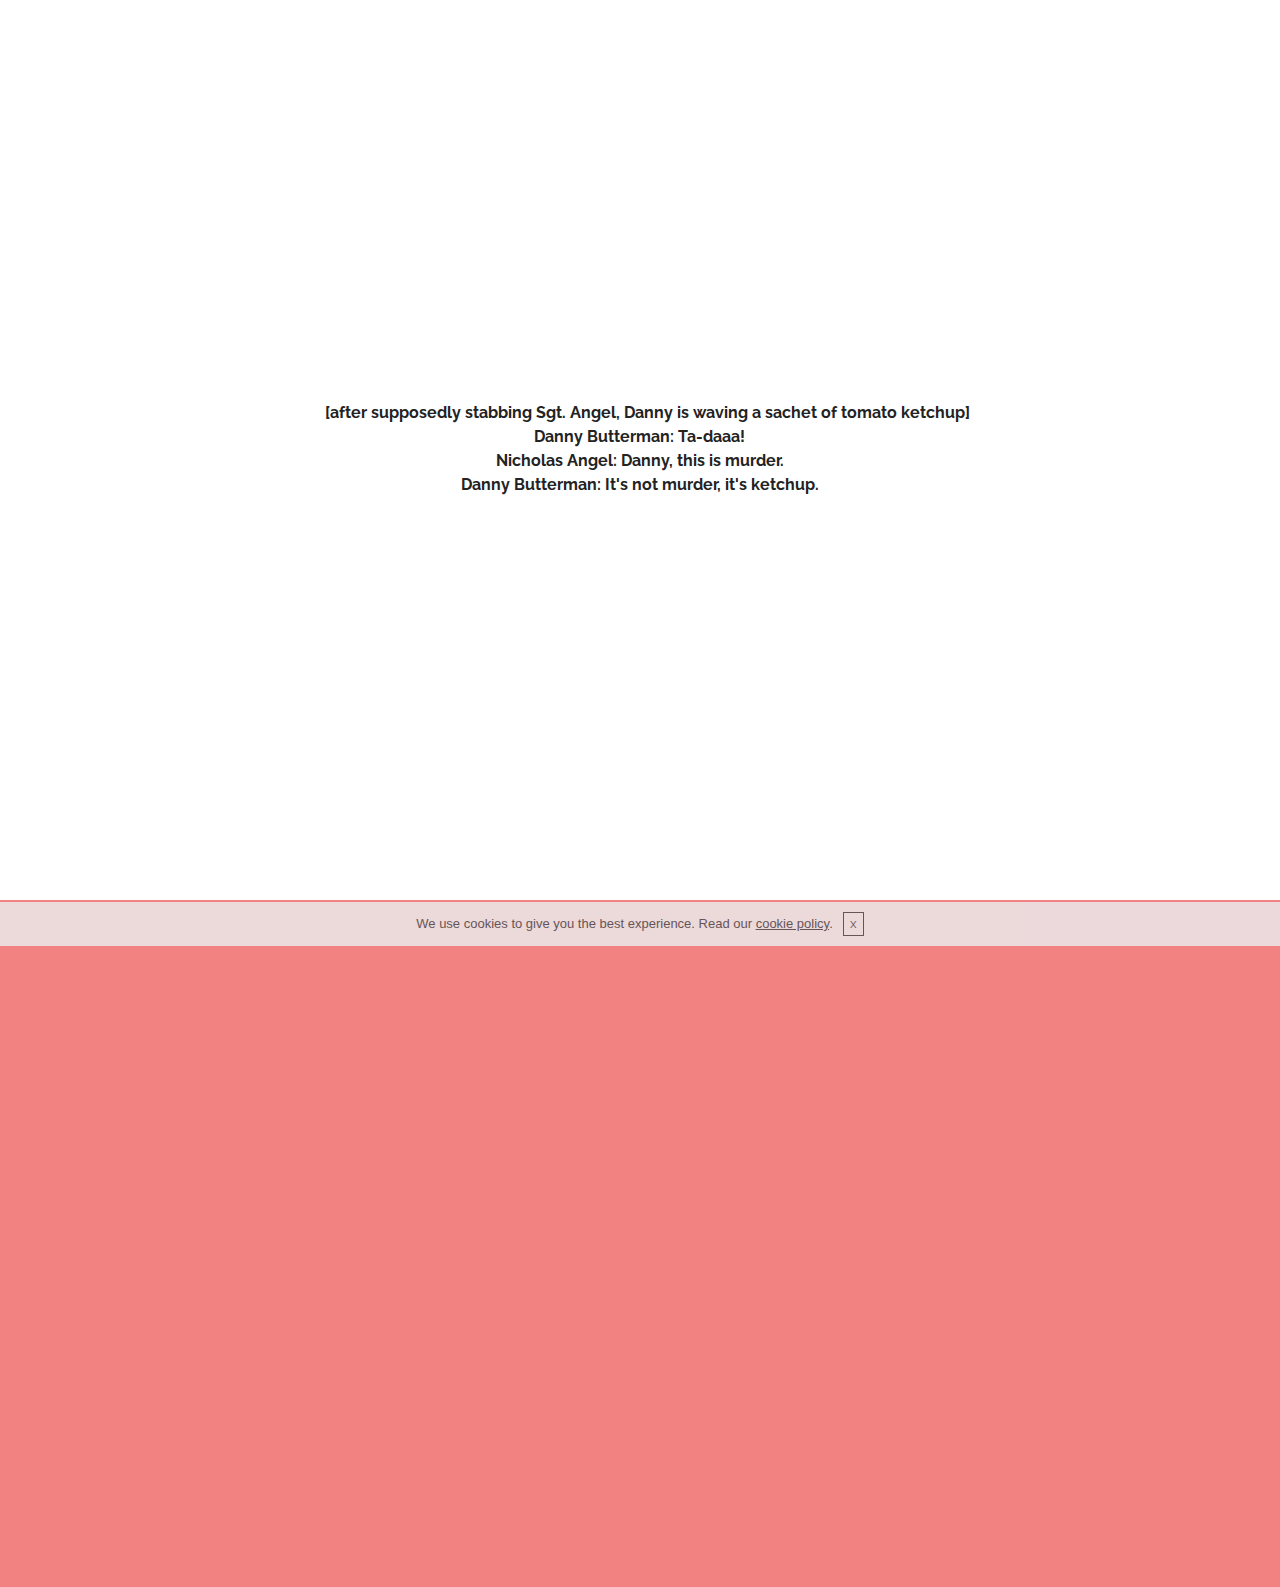
==== index.html @ 36b3ba88 "create github pages" ====
<!DOCTYPE html>
<html>
<head>
  <!-- Site made with Mobirise Website Builder v3.12.1, https://mobirise.com -->
  <meta charset="UTF-8">
  <meta http-equiv="X-UA-Compatible" content="IE=edge">
  <meta name="generator" content="Mobirise v3.12.1, mobirise.com">
  <meta name="viewport" content="width=device-width, initial-scale=1">
  <link rel="shortcut icon" href="assets/images/logo.png" type="image/x-icon">
  <meta name="description" content="">
  
  <link rel="stylesheet" href="https://fonts.googleapis.com/css?family=Lora:400,700,400italic,700italic&amp;subset=latin">
  <link rel="stylesheet" href="https://fonts.googleapis.com/css?family=Montserrat:400,700">
  <link rel="stylesheet" href="https://fonts.googleapis.com/css?family=Raleway:100,100i,200,200i,300,300i,400,400i,500,500i,600,600i,700,700i,800,800i,900,900i">
  <link rel="stylesheet" href="assets/bootstrap-material-design-font/css/material.css">
  <link rel="stylesheet" href="assets/tether/tether.min.css">
  <link rel="stylesheet" href="assets/bootstrap/css/bootstrap.min.css">
  <link rel="stylesheet" href="assets/dropdown/css/style.css">
  <link rel="stylesheet" href="assets/animate.css/animate.min.css">
  <link rel="stylesheet" href="assets/theme/css/style.css">
  <link rel="stylesheet" href="assets/mobirise/css/mbr-additional.css" type="text/css">
  
  
  
</head>
<body>

<!-- Google Analytics -->
<script>
  (function(i,s,o,g,r,a,m){i['GoogleAnalyticsObject']=r;i[r]=i[r]||function(){
  (i[r].q=i[r].q||[]).push(arguments)},i[r].l=1*new Date();a=s.createElement(o),
  m=s.getElementsByTagName(o)[0];a.async=1;a.src=g;m.parentNode.insertBefore(a,m)
  })(window,document,'script','https://www.google-analytics.com/analytics.js','ga');

  ga('create', 'UA-92967899-1', 'auto');
  ga('send', 'pageview');

</script>
<!-- /Google Analytics -->


<section id="menu-0">

    <nav class="navbar navbar-dropdown bg-color transparent navbar-fixed-top">
        <div class="container">

            <div class="mbr-table">
                <div class="mbr-table-cell">

                    <div class="navbar-brand">
                        
                        <a class="navbar-caption text-white" href="index.html">Hélène Muylle</a>
                    </div>

                </div>
                <div class="mbr-table-cell">

                    <button class="navbar-toggler pull-xs-right hidden-md-up" type="button" data-toggle="collapse" data-target="#exCollapsingNavbar">
                        <div class="hamburger-icon"></div>
                    </button>

                    <ul class="nav-dropdown collapse pull-xs-right nav navbar-nav navbar-toggleable-sm" id="exCollapsingNavbar"><li class="nav-item"><a class="nav-link link" href="DESIGNS">design</a></li><li class="nav-item"><a class="nav-link link" href="PHOTOGRAPH">photography</a></li><li class="nav-item"><a class="nav-link link" href="etc">etc</a></li></ul>
                    <button hidden="" class="navbar-toggler navbar-close" type="button" data-toggle="collapse" data-target="#exCollapsingNavbar">
                        <div class="close-icon"></div>
                    </button>

                </div>
            </div>

        </div>
    </nav>

</section>

<section class="engine"><a rel="external" href="https://mobirise.com">Mobirise Web Page Creator</a></section><section class="mbr-section mbr-section-hero mbr-section-full mbr-after-navbar" id="header1-1" style="background-image: url(assets/images/img.jpg);">

    

    <div class="mbr-table-cell">

        <div class="container">
            <div class="row">
                <div class="mbr-section col-md-10 col-md-offset-1 text-xs-center">

                    <h1 class="mbr-section-title display-1"></h1>
                    <p class="mbr-section-lead lead"></p><p>&nbsp;&nbsp;&nbsp;&nbsp;<strong>[after supposedly stabbing Sgt. Angel, Danny is waving a sachet of tomato ketchup]<br>Danny Butterman: Ta-daaa!<br>Nicholas Angel: Danny, this is murder.<br>Danny Butterman: It's not murder, it's ketchup.</strong><br></p><p></p>
                    
                </div>
            </div>
        </div>
    </div>

    

</section>

<section class="mbr-section" id="form1-f" style="background-color: rgb(242, 130, 129); padding-top: 120px; padding-bottom: 120px;">
    
    <div class="mbr-section mbr-section__container mbr-section__container--middle">
        <div class="container">
            <div class="row">
                <div class="col-xs-12 text-xs-center">
                    <h3 class="mbr-section-title display-2">もしもし?</h3>
                    <small class="mbr-section-subtitle"></small>
                </div>
            </div>
        </div>
    </div>
    <div class="mbr-section mbr-section-nopadding">
        <div class="container">
            <div class="row">
                <div class="col-xs-12 col-lg-10 col-lg-offset-1" data-form-type="formoid">


                    <div data-form-alert="true">
                        <div hidden="" data-form-alert-success="true" class="alert alert-form alert-success text-xs-center">Thanks for filling out form!</div>
                    </div>


                    <form action="https://mobirise.com/" method="post" data-form-title="もしもし?">

                        <input type="hidden" value="DJhbwl1qM3ygGa+uqH9MVsFdYoyUAjh7YGzi2FV5u8+3Rwepp1ixebB1UFyr6zWL9Fm8xIIxurKnYKQO5Hzf2mYtPZCdWOtJo4yyEir/I9VmoIyzA6ItgGgamf7VUkKf" data-form-email="true">

                        <div class="row row-sm-offset">

                            <div class="col-xs-12 col-md-4">
                                <div class="form-group">
                                    <label class="form-control-label" for="form1-f-name">Name<span class="form-asterisk">*</span></label>
                                    <input type="text" class="form-control" name="name" required="" data-form-field="Name" id="form1-f-name">
                                </div>
                            </div>

                            <div class="col-xs-12 col-md-4">
                                <div class="form-group">
                                    <label class="form-control-label" for="form1-f-email">Email<span class="form-asterisk">*</span></label>
                                    <input type="email" class="form-control" name="email" required="" data-form-field="Email" id="form1-f-email">
                                </div>
                            </div>

                            <div class="col-xs-12 col-md-4">
                                <div class="form-group">
                                    <label class="form-control-label" for="form1-f-phone">Phone</label>
                                    <input type="tel" class="form-control" name="phone" data-form-field="Phone" id="form1-f-phone">
                                </div>
                            </div>

                        </div>

                        <div class="form-group">
                            <label class="form-control-label" for="form1-f-message">Message</label>
                            <textarea class="form-control" name="message" rows="7" data-form-field="Message" id="form1-f-message"></textarea>
                        </div>

                        <div><button type="submit" class="btn btn-primary">CONTACT US</button></div>

                    </form>
                </div>
            </div>
        </div>
    </div>
</section>


  <script src="assets/web/assets/jquery/jquery.min.js"></script>
  <script src="assets/tether/tether.min.js"></script>
  <script src="assets/bootstrap/js/bootstrap.min.js"></script>
  <script src="assets/smooth-scroll/smooth-scroll.js"></script>
  <script src="assets/cookies-alert-plugin/cookies-alert-core.js"></script>
  <script src="assets/cookies-alert-plugin/cookies-alert-script.js"></script>
  <script src="assets/dropdown/js/script.min.js"></script>
  <script src="assets/touch-swipe/jquery.touch-swipe.min.js"></script>
  <script src="assets/viewport-checker/jquery.viewportchecker.js"></script>
  <script src="assets/theme/js/script.js"></script>
  <script src="assets/formoid/formoid.min.js"></script>
  
  
  <input name="animation" type="hidden">
  <input name="cookieData" type="hidden" data-cookie-text="We use cookies to give you the best experience. Read our <a href='privacy.html'>cookie policy</a>.">
  </body>
</html>
---- assets/bootstrap-material-design-font/css/material.css ----
@font-face {
  font-family: 'Material-Design-Icons';
  src: url('../fonts/Material-Design-Icons.eot?3ocs8m');
  src: url('../fonts/Material-Design-Icons.eot?#iefix3ocs8m') format('embedded-opentype'), url('../fonts/Material-Design-Icons.woff?3ocs8m') format('woff'), url('../fonts/Material-Design-Icons.ttf?3ocs8m') format('truetype'), url('../fonts/Material-Design-Icons.svg?3ocs8m#Material-Design-Icons') format('svg');
  font-weight: normal;
  font-style: normal;
}
[class^="mdi-"],
[class*="mdi-"] {
  speak: none;
  display: inline-block;
  font-style: normal;
  font-variant:normal;
  font-weight:normal;
  /*font-size:24px;*/
  line-height:1;
  font-family:'Material-Design-Icons' !important;
  text-rendering: auto;
  
  -webkit-font-smoothing: antialiased;
  -moz-osx-font-smoothing: grayscale;
  -webkit-transform: translate(0, 0);
      -ms-transform: translate(0, 0);
          transform: translate(0, 0);
}
[class^="mdi-"]:before,
[class*="mdi-"]:before {
  display: inline-block;
  speak: none;
  text-decoration: inherit;
}
[class^="mdi-"].pull-left,
[class*="mdi-"].pull-left {
  margin-right: .3em;
}
[class^="mdi-"].pull-right,
[class*="mdi-"].pull-right {
  margin-left: .3em;
}
[class^="mdi-"].mdi-lg:before,
[class*="mdi-"].mdi-lg:before,
[class^="mdi-"].mdi-lg:after,
[class*="mdi-"].mdi-lg:after {
  font-size: 1.33333333em;
  line-height: 0.75em;
  vertical-align: -15%;
}
[class^="mdi-"].mdi-2x:before,
[class*="mdi-"].mdi-2x:before,
[class^="mdi-"].mdi-2x:after,
[class*="mdi-"].mdi-2x:after {
  font-size: 2em;
}
[class^="mdi-"].mdi-3x:before,
[class*="mdi-"].mdi-3x:before,
[class^="mdi-"].mdi-3x:after,
[class*="mdi-"].mdi-3x:after {
  font-size: 3em;
}
[class^="mdi-"].mdi-4x:before,
[class*="mdi-"].mdi-4x:before,
[class^="mdi-"].mdi-4x:after,
[class*="mdi-"].mdi-4x:after {
  font-size: 4em;
}
[class^="mdi-"].mdi-5x:before,
[class*="mdi-"].mdi-5x:before,
[class^="mdi-"].mdi-5x:after,
[class*="mdi-"].mdi-5x:after {
  font-size: 5em;
}
[class^="mdi-device-signal-cellular-"]:after,
[class^="mdi-device-battery-"]:after,
[class^="mdi-device-battery-charging-"]:after,
[class^="mdi-device-signal-cellular-connected-no-internet-"]:after,
[class^="mdi-device-signal-wifi-"]:after,
[class^="mdi-device-signal-wifi-statusbar-not-connected"]:after,
.mdi-device-network-wifi:after {
  opacity: .3;
  position: absolute;
  left: 0;
  top: 0;
  z-index: 1;
  display: inline-block;
  speak: none;
  text-decoration: inherit;
}
[class^="mdi-device-signal-cellular-"]:after {
  content: "\e758";
}
[class^="mdi-device-battery-"]:after {
  content: "\e735";
}
[class^="mdi-device-battery-charging-"]:after {
  content: "\e733";
}
[class^="mdi-device-signal-cellular-connected-no-internet-"]:after {
  content: "\e75d";
}
[class^="mdi-device-signal-wifi-"]:after,
.mdi-device-network-wifi:after {
  content: "\e765";
}
[class^="mdi-device-signal-wifi-statusbasr-not-connected"]:after {
  content: "\e8f7";
}
.mdi-device-signal-cellular-off:after,
.mdi-device-signal-cellular-null:after,
.mdi-device-signal-cellular-no-sim:after,
.mdi-device-signal-wifi-off:after,
.mdi-device-signal-wifi-4-bar:after,
.mdi-device-signal-cellular-4-bar:after,
.mdi-device-battery-alert:after,
.mdi-device-signal-cellular-connected-no-internet-4-bar:after,
.mdi-device-battery-std:after,
.mdi-device-battery-full .mdi-device-battery-unknown:after {
  content: "";
}
.mdi-fw {
  width: 1.28571429em;
  text-align: center;
}
.mdi-ul {
  padding-left: 0;
  margin-left: 2.14285714em;
  list-style-type: none;
}
.mdi-ul > li {
  position: relative;
}
.mdi-li {
  position: absolute;
  left: -2.14285714em;
  width: 2.14285714em;
  top: 0.14285714em;
  text-align: center;
}
.mdi-li.mdi-lg {
  left: -1.85714286em;
}
.mdi-border {
  padding: .2em .25em .15em;
  border: solid 0.08em #eeeeee;
  border-radius: .1em;
}
.mdi-spin {
  -webkit-animation: mdi-spin 2s infinite linear;
  animation: mdi-spin 2s infinite linear;
  -webkit-transform-origin: 50% 50%;
  -ms-transform-origin: 50% 50%;
      transform-origin: 50% 50%;
}
.mdi-pulse {
  -webkit-animation: mdi-spin 1s steps(8) infinite;
  animation: mdi-spin 1s steps(8) infinite;
  -webkit-transform-origin: 50% 50%;
  -ms-transform-origin: 50% 50%;
      transform-origin: 50% 50%;
}
@-webkit-keyframes mdi-spin {
  0% {
    -webkit-transform: rotate(0deg);
    transform: rotate(0deg);
  }
  100% {
    -webkit-transform: rotate(359deg);
    transform: rotate(359deg);
  }
}
@keyframes mdi-spin {
  0% {
    -webkit-transform: rotate(0deg);
    transform: rotate(0deg);
  }
  100% {
    -webkit-transform: rotate(359deg);
    transform: rotate(359deg);
  }
}
.mdi-rotate-90 {
  filter: progid:DXImageTransform.Microsoft.BasicImage(rotation=1);
  -webkit-transform: rotate(90deg);
  -ms-transform: rotate(90deg);
  transform: rotate(90deg);
}
.mdi-rotate-180 {
  filter: progid:DXImageTransform.Microsoft.BasicImage(rotation=2);
  -webkit-transform: rotate(180deg);
  -ms-transform: rotate(180deg);
  transform: rotate(180deg);
}
.mdi-rotate-270 {
  filter: progid:DXImageTransform.Microsoft.BasicImage(rotation=3);
  -webkit-transform: rotate(270deg);
  -ms-transform: rotate(270deg);
  transform: rotate(270deg);
}
.mdi-flip-horizontal {
  filter: progid:DXImageTransform.Microsoft.BasicImage(rotation=0, mirror=1);
  -webkit-transform: scale(-1, 1);
  -ms-transform: scale(-1, 1);
  transform: scale(-1, 1);
}
.mdi-flip-vertical {
  filter: progid:DXImageTransform.Microsoft.BasicImage(rotation=2, mirror=1);
  -webkit-transform: scale(1, -1);
  -ms-transform: scale(1, -1);
  transform: scale(1, -1);
}
:root .mdi-rotate-90,
:root .mdi-rotate-180,
:root .mdi-rotate-270,
:root .mdi-flip-horizontal,
:root .mdi-flip-vertical {
  -webkit-filter: none;
          filter: none;
}
.mdi-stack {
  position: relative;
  display: inline-block;
  width: 2em;
  height: 2em;
  line-height: 2em;
  vertical-align: middle;
}
.mdi-stack-1x,
.mdi-stack-2x {
  position: absolute;
  left: 0;
  width: 100%;
  text-align: center;
}
.mdi-stack-1x {
  line-height: inherit;
}
.mdi-stack-2x {
  font-size: 2em;
}
.mdi-inverse {
  color: #ffffff;
}
/* Start Icons */
.mdi-action-3d-rotation:before {
  content: "\e600";
}
.mdi-action-accessibility:before {
  content: "\e601";
}
.mdi-action-account-balance-wallet:before {
  content: "\e602";
}
.mdi-action-account-balance:before {
  content: "\e603";
}
.mdi-action-account-box:before {
  content: "\e604";
}
.mdi-action-account-child:before {
  content: "\e605";
}
.mdi-action-account-circle:before {
  content: "\e606";
}
.mdi-action-add-shopping-cart:before {
  content: "\e607";
}
.mdi-action-alarm-add:before {
  content: "\e608";
}
.mdi-action-alarm-off:before {
  content: "\e609";
}
.mdi-action-alarm-on:before {
  content: "\e60a";
}
.mdi-action-alarm:before {
  content: "\e60b";
}
.mdi-action-android:before {
  content: "\e60c";
}
.mdi-action-announcement:before {
  content: "\e60d";
}
.mdi-action-aspect-ratio:before {
  content: "\e60e";
}
.mdi-action-assessment:before {
  content: "\e60f";
}
.mdi-action-assignment-ind:before {
  content: "\e610";
}
.mdi-action-assignment-late:before {
  content: "\e611";
}
.mdi-action-assignment-return:before {
  content: "\e612";
}
.mdi-action-assignment-returned:before {
  content: "\e613";
}
.mdi-action-assignment-turned-in:before {
  content: "\e614";
}
.mdi-action-assignment:before {
  content: "\e615";
}
.mdi-action-autorenew:before {
  content: "\e616";
}
.mdi-action-backup:before {
  content: "\e617";
}
.mdi-action-book:before {
  content: "\e618";
}
.mdi-action-bookmark-outline:before {
  content: "\e619";
}
.mdi-action-bookmark:before {
  content: "\e61a";
}
.mdi-action-bug-report:before {
  content: "\e61b";
}
.mdi-action-cached:before {
  content: "\e61c";
}
.mdi-action-check-circle:before {
  content: "\e61d";
}
.mdi-action-class:before {
  content: "\e61e";
}
.mdi-action-credit-card:before {
  content: "\e61f";
}
.mdi-action-dashboard:before {
  content: "\e620";
}
.mdi-action-delete:before {
  content: "\e621";
}
.mdi-action-description:before {
  content: "\e622";
}
.mdi-action-dns:before {
  content: "\e623";
}
.mdi-action-done-all:before {
  content: "\e624";
}
.mdi-action-done:before {
  content: "\e625";
}
.mdi-action-event:before {
  content: "\e626";
}
.mdi-action-exit-to-app:before {
  content: "\e627";
}
.mdi-action-explore:before {
  content: "\e628";
}
.mdi-action-extension:before {
  content: "\e629";
}
.mdi-action-face-unlock:before {
  content: "\e62a";
}
.mdi-action-favorite-outline:before {
  content: "\e62b";
}
.mdi-action-favorite:before {
  content: "\e62c";
}
.mdi-action-find-in-page:before {
  content: "\e62d";
}
.mdi-action-find-replace:before {
  content: "\e62e";
}
.mdi-action-flip-to-back:before {
  content: "\e62f";
}
.mdi-action-flip-to-front:before {
  content: "\e630";
}
.mdi-action-get-app:before {
  content: "\e631";
}
.mdi-action-grade:before {
  content: "\e632";
}
.mdi-action-group-work:before {
  content: "\e633";
}
.mdi-action-help:before {
  content: "\e634";
}
.mdi-action-highlight-remove:before {
  content: "\e635";
}
.mdi-action-history:before {
  content: "\e636";
}
.mdi-action-home:before {
  content: "\e637";
}
.mdi-action-https:before {
  content: "\e638";
}
.mdi-action-info-outline:before {
  content: "\e639";
}
.mdi-action-info:before {
  content: "\e63a";
}
.mdi-action-input:before {
  content: "\e63b";
}
.mdi-action-invert-colors:before {
  content: "\e63c";
}
.mdi-action-label-outline:before {
  content: "\e63d";
}
.mdi-action-label:before {
  content: "\e63e";
}
.mdi-action-language:before {
  content: "\e63f";
}
.mdi-action-launch:before {
  content: "\e640";
}
.mdi-action-list:before {
  content: "\e641";
}
.mdi-action-lock-open:before {
  content: "\e642";
}
.mdi-action-lock-outline:before {
  content: "\e643";
}
.mdi-action-lock:before {
  content: "\e644";
}
.mdi-action-loyalty:before {
  content: "\e645";
}
.mdi-action-markunread-mailbox:before {
  content: "\e646";
}
.mdi-action-note-add:before {
  content: "\e647";
}
.mdi-action-open-in-browser:before {
  content: "\e648";
}
.mdi-action-open-in-new:before {
  content: "\e649";
}
.mdi-action-open-with:before {
  content: "\e64a";
}
.mdi-action-pageview:before {
  content: "\e64b";
}
.mdi-action-payment:before {
  content: "\e64c";
}
.mdi-action-perm-camera-mic:before {
  content: "\e64d";
}
.mdi-action-perm-contact-cal:before {
  content: "\e64e";
}
.mdi-action-perm-data-setting:before {
  content: "\e64f";
}
.mdi-action-perm-device-info:before {
  content: "\e650";
}
.mdi-action-perm-identity:before {
  content: "\e651";
}
.mdi-action-perm-media:before {
  content: "\e652";
}
.mdi-action-perm-phone-msg:before {
  content: "\e653";
}
.mdi-action-perm-scan-wifi:before {
  content: "\e654";
}
.mdi-action-picture-in-picture:before {
  content: "\e655";
}
.mdi-action-polymer:before {
  content: "\e656";
}
.mdi-action-print:before {
  content: "\e657";
}
.mdi-action-query-builder:before {
  content: "\e658";
}
.mdi-action-question-answer:before {
  content: "\e659";
}
.mdi-action-receipt:before {
  content: "\e65a";
}
.mdi-action-redeem:before {
  content: "\e65b";
}
.mdi-action-reorder:before {
  content: "\e65c";
}
.mdi-action-report-problem:before {
  content: "\e65d";
}
.mdi-action-restore:before {
  content: "\e65e";
}
.mdi-action-room:before {
  content: "\e65f";
}
.mdi-action-schedule:before {
  content: "\e660";
}
.mdi-action-search:before {
  content: "\e661";
}
.mdi-action-settings-applications:before {
  content: "\e662";
}
.mdi-action-settings-backup-restore:before {
  content: "\e663";
}
.mdi-action-settings-bluetooth:before {
  content: "\e664";
}
.mdi-action-settings-cell:before {
  content: "\e665";
}
.mdi-action-settings-display:before {
  content: "\e666";
}
.mdi-action-settings-ethernet:before {
  content: "\e667";
}
.mdi-action-settings-input-antenna:before {
  content: "\e668";
}
.mdi-action-settings-input-component:before {
  content: "\e669";
}
.mdi-action-settings-input-composite:before {
  content: "\e66a";
}
.mdi-action-settings-input-hdmi:before {
  content: "\e66b";
}
.mdi-action-settings-input-svideo:before {
  content: "\e66c";
}
.mdi-action-settings-overscan:before {
  content: "\e66d";
}
.mdi-action-settings-phone:before {
  content: "\e66e";
}
.mdi-action-settings-power:before {
  content: "\e66f";
}
.mdi-action-settings-remote:before {
  content: "\e670";
}
.mdi-action-settings-voice:before {
  content: "\e671";
}
.mdi-action-settings:before {
  content: "\e672";
}
.mdi-action-shop-two:before {
  content: "\e673";
}
.mdi-action-shop:before {
  content: "\e674";
}
.mdi-action-shopping-basket:before {
  content: "\e675";
}
.mdi-action-shopping-cart:before {
  content: "\e676";
}
.mdi-action-speaker-notes:before {
  content: "\e677";
}
.mdi-action-spellcheck:before {
  content: "\e678";
}
.mdi-action-star-rate:before {
  content: "\e679";
}
.mdi-action-stars:before {
  content: "\e67a";
}
.mdi-action-store:before {
  content: "\e67b";
}
.mdi-action-subject:before {
  content: "\e67c";
}
.mdi-action-supervisor-account:before {
  content: "\e67d";
}
.mdi-action-swap-horiz:before {
  content: "\e67e";
}
.mdi-action-swap-vert-circle:before {
  content: "\e67f";
}
.mdi-action-swap-vert:before {
  content: "\e680";
}
.mdi-action-system-update-tv:before {
  content: "\e681";
}
.mdi-action-tab-unselected:before {
  content: "\e682";
}
.mdi-action-tab:before {
  content: "\e683";
}
.mdi-action-theaters:before {
  content: "\e684";
}
.mdi-action-thumb-down:before {
  content: "\e685";
}
.mdi-action-thumb-up:before {
  content: "\e686";
}
.mdi-action-thumbs-up-down:before {
  content: "\e687";
}
.mdi-action-toc:before {
  content: "\e688";
}
.mdi-action-today:before {
  content: "\e689";
}
.mdi-action-track-changes:before {
  content: "\e68a";
}
.mdi-action-translate:before {
  content: "\e68b";
}
.mdi-action-trending-down:before {
  content: "\e68c";
}
.mdi-action-trending-neutral:before {
  content: "\e68d";
}
.mdi-action-trending-up:before {
  content: "\e68e";
}
.mdi-action-turned-in-not:before {
  content: "\e68f";
}
.mdi-action-turned-in:before {
  content: "\e690";
}
.mdi-action-verified-user:before {
  content: "\e691";
}
.mdi-action-view-agenda:before {
  content: "\e692";
}
.mdi-action-view-array:before {
  content: "\e693";
}
.mdi-action-view-carousel:before {
  content: "\e694";
}
.mdi-action-view-column:before {
  content: "\e695";
}
.mdi-action-view-day:before {
  content: "\e696";
}
.mdi-action-view-headline:before {
  content: "\e697";
}
.mdi-action-view-list:before {
  content: "\e698";
}
.mdi-action-view-module:before {
  content: "\e699";
}
.mdi-action-view-quilt:before {
  content: "\e69a";
}
.mdi-action-view-stream:before {
  content: "\e69b";
}
.mdi-action-view-week:before {
  content: "\e69c";
}
.mdi-action-visibility-off:before {
  content: "\e69d";
}
.mdi-action-visibility:before {
  content: "\e69e";
}
.mdi-action-wallet-giftcard:before {
  content: "\e69f";
}
.mdi-action-wallet-membership:before {
  content: "\e6a0";
}
.mdi-action-wallet-travel:before {
  content: "\e6a1";
}
.mdi-action-work:before {
  content: "\e6a2";
}
.mdi-alert-error:before {
  content: "\e6a3";
}
.mdi-alert-warning:before {
  content: "\e6a4";
}
.mdi-av-album:before {
  content: "\e6a5";
}
.mdi-av-closed-caption:before {
  content: "\e6a6";
}
.mdi-av-equalizer:before {
  content: "\e6a7";
}
.mdi-av-explicit:before {
  content: "\e6a8";
}
.mdi-av-fast-forward:before {
  content: "\e6a9";
}
.mdi-av-fast-rewind:before {
  content: "\e6aa";
}
.mdi-av-games:before {
  content: "\e6ab";
}
.mdi-av-hearing:before {
  content: "\e6ac";
}
.mdi-av-high-quality:before {
  content: "\e6ad";
}
.mdi-av-loop:before {
  content: "\e6ae";
}
.mdi-av-mic-none:before {
  content: "\e6af";
}
.mdi-av-mic-off:before {
  content: "\e6b0";
}
.mdi-av-mic:before {
  content: "\e6b1";
}
.mdi-av-movie:before {
  content: "\e6b2";
}
.mdi-av-my-library-add:before {
  content: "\e6b3";
}
.mdi-av-my-library-books:before {
  content: "\e6b4";
}
.mdi-av-my-library-music:before {
  content: "\e6b5";
}
.mdi-av-new-releases:before {
  content: "\e6b6";
}
.mdi-av-not-interested:before {
  content: "\e6b7";
}
.mdi-av-pause-circle-fill:before {
  content: "\e6b8";
}
.mdi-av-pause-circle-outline:before {
  content: "\e6b9";
}
.mdi-av-pause:before {
  content: "\e6ba";
}
.mdi-av-play-arrow:before {
  content: "\e6bb";
}
.mdi-av-play-circle-fill:before {
  content: "\e6bc";
}
.mdi-av-play-circle-outline:before {
  content: "\e6bd";
}
.mdi-av-play-shopping-bag:before {
  content: "\e6be";
}
.mdi-av-playlist-add:before {
  content: "\e6bf";
}
.mdi-av-queue-music:before {
  content: "\e6c0";
}
.mdi-av-queue:before {
  content: "\e6c1";
}
.mdi-av-radio:before {
  content: "\e6c2";
}
.mdi-av-recent-actors:before {
  content: "\e6c3";
}
.mdi-av-repeat-one:before {
  content: "\e6c4";
}
.mdi-av-repeat:before {
  content: "\e6c5";
}
.mdi-av-replay:before {
  content: "\e6c6";
}
.mdi-av-shuffle:before {
  content: "\e6c7";
}
.mdi-av-skip-next:before {
  content: "\e6c8";
}
.mdi-av-skip-previous:before {
  content: "\e6c9";
}
.mdi-av-snooze:before {
  content: "\e6ca";
}
.mdi-av-stop:before {
  content: "\e6cb";
}
.mdi-av-subtitles:before {
  content: "\e6cc";
}
.mdi-av-surround-sound:before {
  content: "\e6cd";
}
.mdi-av-timer:before {
  content: "\e6ce";
}
.mdi-av-video-collection:before {
  content: "\e6cf";
}
.mdi-av-videocam-off:before {
  content: "\e6d0";
}
.mdi-av-videocam:before {
  content: "\e6d1";
}
.mdi-av-volume-down:before {
  content: "\e6d2";
}
.mdi-av-volume-mute:before {
  content: "\e6d3";
}
.mdi-av-volume-off:before {
  content: "\e6d4";
}
.mdi-av-volume-up:before {
  content: "\e6d5";
}
.mdi-av-web:before {
  content: "\e6d6";
}
.mdi-communication-business:before {
  content: "\e6d7";
}
.mdi-communication-call-end:before {
  content: "\e6d8";
}
.mdi-communication-call-made:before {
  content: "\e6d9";
}
.mdi-communication-call-merge:before {
  content: "\e6da";
}
.mdi-communication-call-missed:before {
  content: "\e6db";
}
.mdi-communication-call-received:before {
  content: "\e6dc";
}
.mdi-communication-call-split:before {
  content: "\e6dd";
}
.mdi-communication-call:before {
  content: "\e6de";
}
.mdi-communication-chat:before {
  content: "\e6df";
}
.mdi-communication-clear-all:before {
  content: "\e6e0";
}
.mdi-communication-comment:before {
  content: "\e6e1";
}
.mdi-communication-contacts:before {
  content: "\e6e2";
}
.mdi-communication-dialer-sip:before {
  content: "\e6e3";
}
.mdi-communication-dialpad:before {
  content: "\e6e4";
}
.mdi-communication-dnd-on:before {
  content: "\e6e5";
}
.mdi-communication-email:before {
  content: "\e6e6";
}
.mdi-communication-forum:before {
  content: "\e6e7";
}
.mdi-communication-import-export:before {
  content: "\e6e8";
}
.mdi-communication-invert-colors-off:before {
  content: "\e6e9";
}
.mdi-communication-invert-colors-on:before {
  content: "\e6ea";
}
.mdi-communication-live-help:before {
  content: "\e6eb";
}
.mdi-communication-location-off:before {
  content: "\e6ec";
}
.mdi-communication-location-on:before {
  content: "\e6ed";
}
.mdi-communication-message:before {
  content: "\e6ee";
}
.mdi-communication-messenger:before {
  content: "\e6ef";
}
.mdi-communication-no-sim:before {
  content: "\e6f0";
}
.mdi-communication-phone:before {
  content: "\e6f1";
}
.mdi-communication-portable-wifi-off:before {
  content: "\e6f2";
}
.mdi-communication-quick-contacts-dialer:before {
  content: "\e6f3";
}
.mdi-communication-quick-contacts-mail:before {
  content: "\e6f4";
}
.mdi-communication-ring-volume:before {
  content: "\e6f5";
}
.mdi-communication-stay-current-landscape:before {
  content: "\e6f6";
}
.mdi-communication-stay-current-portrait:before {
  content: "\e6f7";
}
.mdi-communication-stay-primary-landscape:before {
  content: "\e6f8";
}
.mdi-communication-stay-primary-portrait:before {
  content: "\e6f9";
}
.mdi-communication-swap-calls:before {
  content: "\e6fa";
}
.mdi-communication-textsms:before {
  content: "\e6fb";
}
.mdi-communication-voicemail:before {
  content: "\e6fc";
}
.mdi-communication-vpn-key:before {
  content: "\e6fd";
}
.mdi-content-add-box:before {
  content: "\e6fe";
}
.mdi-content-add-circle-outline:before {
  content: "\e6ff";
}
.mdi-content-add-circle:before {
  content: "\e700";
}
.mdi-content-add:before {
  content: "\e701";
}
.mdi-content-archive:before {
  content: "\e702";
}
.mdi-content-backspace:before {
  content: "\e703";
}
.mdi-content-block:before {
  content: "\e704";
}
.mdi-content-clear:before {
  content: "\e705";
}
.mdi-content-content-copy:before {
  content: "\e706";
}
.mdi-content-content-cut:before {
  content: "\e707";
}
.mdi-content-content-paste:before {
  content: "\e708";
}
.mdi-content-create:before {
  content: "\e709";
}
.mdi-content-drafts:before {
  content: "\e70a";
}
.mdi-content-filter-list:before {
  content: "\e70b";
}
.mdi-content-flag:before {
  content: "\e70c";
}
.mdi-content-forward:before {
  content: "\e70d";
}
.mdi-content-gesture:before {
  content: "\e70e";
}
.mdi-content-inbox:before {
  content: "\e70f";
}
.mdi-content-link:before {
  content: "\e710";
}
.mdi-content-mail:before {
  content: "\e711";
}
.mdi-content-markunread:before {
  content: "\e712";
}
.mdi-content-redo:before {
  content: "\e713";
}
.mdi-content-remove-circle-outline:before {
  content: "\e714";
}
.mdi-content-remove-circle:before {
  content: "\e715";
}
.mdi-content-remove:before {
  content: "\e716";
}
.mdi-content-reply-all:before {
  content: "\e717";
}
.mdi-content-reply:before {
  content: "\e718";
}
.mdi-content-report:before {
  content: "\e719";
}
.mdi-content-save:before {
  content: "\e71a";
}
.mdi-content-select-all:before {
  content: "\e71b";
}
.mdi-content-send:before {
  content: "\e71c";
}
.mdi-content-sort:before {
  content: "\e71d";
}
.mdi-content-text-format:before {
  content: "\e71e";
}
.mdi-content-undo:before {
  content: "\e71f";
}
.mdi-editor-attach-file:before {
  content: "\e776";
}
.mdi-editor-attach-money:before {
  content: "\e777";
}
.mdi-editor-border-all:before {
  content: "\e778";
}
.mdi-editor-border-bottom:before {
  content: "\e779";
}
.mdi-editor-border-clear:before {
  content: "\e77a";
}
.mdi-editor-border-color:before {
  content: "\e77b";
}
.mdi-editor-border-horizontal:before {
  content: "\e77c";
}
.mdi-editor-border-inner:before {
  content: "\e77d";
}
.mdi-editor-border-left:before {
  content: "\e77e";
}
.mdi-editor-border-outer:before {
  content: "\e77f";
}
.mdi-editor-border-right:before {
  content: "\e780";
}
.mdi-editor-border-style:before {
  content: "\e781";
}
.mdi-editor-border-top:before {
  content: "\e782";
}
.mdi-editor-border-vertical:before {
  content: "\e783";
}
.mdi-editor-format-align-center:before {
  content: "\e784";
}
.mdi-editor-format-align-justify:before {
  content: "\e785";
}
.mdi-editor-format-align-left:before {
  content: "\e786";
}
.mdi-editor-format-align-right:before {
  content: "\e787";
}
.mdi-editor-format-bold:before {
  content: "\e788";
}
.mdi-editor-format-clear:before {
  content: "\e789";
}
.mdi-editor-format-color-fill:before {
  content: "\e78a";
}
.mdi-editor-format-color-reset:before {
  content: "\e78b";
}
.mdi-editor-format-color-text:before {
  content: "\e78c";
}
.mdi-editor-format-indent-decrease:before {
  content: "\e78d";
}
.mdi-editor-format-indent-increase:before {
  content: "\e78e";
}
.mdi-editor-format-italic:before {
  content: "\e78f";
}
.mdi-editor-format-line-spacing:before {
  content: "\e790";
}
.mdi-editor-format-list-bulleted:before {
  content: "\e791";
}
.mdi-editor-format-list-numbered:before {
  content: "\e792";
}
.mdi-editor-format-paint:before {
  content: "\e793";
}
.mdi-editor-format-quote:before {
  content: "\e794";
}
.mdi-editor-format-size:before {
  content: "\e795";
}
.mdi-editor-format-strikethrough:before {
  content: "\e796";
}
.mdi-editor-format-textdirection-l-to-r:before {
  content: "\e797";
}
.mdi-editor-format-textdirection-r-to-l:before {
  content: "\e798";
}
.mdi-editor-format-underline:before {
  content: "\e799";
}
.mdi-editor-functions:before {
  content: "\e79a";
}
.mdi-editor-insert-chart:before {
  content: "\e79b";
}
.mdi-editor-insert-comment:before {
  content: "\e79c";
}
.mdi-editor-insert-drive-file:before {
  content: "\e79d";
}
.mdi-editor-insert-emoticon:before {
  content: "\e79e";
}
.mdi-editor-insert-invitation:before {
  content: "\e79f";
}
.mdi-editor-insert-link:before {
  content: "\e7a0";
}
.mdi-editor-insert-photo:before {
  content: "\e7a1";
}
.mdi-editor-merge-type:before {
  content: "\e7a2";
}
.mdi-editor-mode-comment:before {
  content: "\e7a3";
}
.mdi-editor-mode-edit:before {
  content: "\e7a4";
}
.mdi-editor-publish:before {
  content: "\e7a5";
}
.mdi-editor-vertical-align-bottom:before {
  content: "\e7a6";
}
.mdi-editor-vertical-align-center:before {
  content: "\e7a7";
}
.mdi-editor-vertical-align-top:before {
  content: "\e7a8";
}
.mdi-editor-wrap-text:before {
  content: "\e7a9";
}
.mdi-file-attachment:before {
  content: "\e7aa";
}
.mdi-file-cloud-circle:before {
  content: "\e7ab";
}
.mdi-file-cloud-done:before {
  content: "\e7ac";
}
.mdi-file-cloud-download:before {
  content: "\e7ad";
}
.mdi-file-cloud-off:before {
  content: "\e7ae";
}
.mdi-file-cloud-queue:before {
  content: "\e7af";
}
.mdi-file-cloud-upload:before {
  content: "\e7b0";
}
.mdi-file-cloud:before {
  content: "\e7b1";
}
.mdi-file-file-download:before {
  content: "\e7b2";
}
.mdi-file-file-upload:before {
  content: "\e7b3";
}
.mdi-file-folder-open:before {
  content: "\e7b4";
}
.mdi-file-folder-shared:before {
  content: "\e7b5";
}
.mdi-file-folder:before {
  content: "\e7b6";
}
.mdi-device-access-alarm:before {
  content: "\e720";
}
.mdi-device-access-alarms:before {
  content: "\e721";
}
.mdi-device-access-time:before {
  content: "\e722";
}
.mdi-device-add-alarm:before {
  content: "\e723";
}
.mdi-device-airplanemode-off:before {
  content: "\e724";
}
.mdi-device-airplanemode-on:before {
  content: "\e725";
}
.mdi-device-battery-20:before {
  content: "\e726";
}
.mdi-device-battery-30:before {
  content: "\e727";
}
.mdi-device-battery-50:before {
  content: "\e728";
}
.mdi-device-battery-60:before {
  content: "\e729";
}
.mdi-device-battery-80:before {
  content: "\e72a";
}
.mdi-device-battery-90:before {
  content: "\e72b";
}
.mdi-device-battery-alert:before {
  content: "\e72c";
}
.mdi-device-battery-charging-20:before {
  content: "\e72d";
}
.mdi-device-battery-charging-30:before {
  content: "\e72e";
}
.mdi-device-battery-charging-50:before {
  content: "\e72f";
}
.mdi-device-battery-charging-60:before {
  content: "\e730";
}
.mdi-device-battery-charging-80:before {
  content: "\e731";
}
.mdi-device-battery-charging-90:before {
  content: "\e732";
}
.mdi-device-battery-charging-full:before {
  content: "\e733";
}
.mdi-device-battery-full:before {
  content: "\e734";
}
.mdi-device-battery-std:before {
  content: "\e735";
}
.mdi-device-battery-unknown:before {
  content: "\e736";
}
.mdi-device-bluetooth-connected:before {
  content: "\e737";
}
.mdi-device-bluetooth-disabled:before {
  content: "\e738";
}
.mdi-device-bluetooth-searching:before {
  content: "\e739";
}
.mdi-device-bluetooth:before {
  content: "\e73a";
}
.mdi-device-brightness-auto:before {
  content: "\e73b";
}
.mdi-device-brightness-high:before {
  content: "\e73c";
}
.mdi-device-brightness-low:before {
  content: "\e73d";
}
.mdi-device-brightness-medium:before {
  content: "\e73e";
}
.mdi-device-data-usage:before {
  content: "\e73f";
}
.mdi-device-developer-mode:before {
  content: "\e740";
}
.mdi-device-devices:before {
  content: "\e741";
}
.mdi-device-dvr:before {
  content: "\e742";
}
.mdi-device-gps-fixed:before {
  content: "\e743";
}
.mdi-device-gps-not-fixed:before {
  content: "\e744";
}
.mdi-device-gps-off:before {
  content: "\e745";
}
.mdi-device-location-disabled:before {
  content: "\e746";
}
.mdi-device-location-searching:before {
  content: "\e747";
}
.mdi-device-multitrack-audio:before {
  content: "\e748";
}
.mdi-device-network-cell:before {
  content: "\e749";
}
.mdi-device-network-wifi:before {
  content: "\e74a";
}
.mdi-device-nfc:before {
  content: "\e74b";
}
.mdi-device-now-wallpaper:before {
  content: "\e74c";
}
.mdi-device-now-widgets:before {
  content: "\e74d";
}
.mdi-device-screen-lock-landscape:before {
  content: "\e74e";
}
.mdi-device-screen-lock-portrait:before {
  content: "\e74f";
}
.mdi-device-screen-lock-rotation:before {
  content: "\e750";
}
.mdi-device-screen-rotation:before {
  content: "\e751";
}
.mdi-device-sd-storage:before {
  content: "\e752";
}
.mdi-device-settings-system-daydream:before {
  content: "\e753";
}
.mdi-device-signal-cellular-0-bar:before {
  content: "\e754";
}
.mdi-device-signal-cellular-1-bar:before {
  content: "\e755";
}
.mdi-device-signal-cellular-2-bar:before {
  content: "\e756";
}
.mdi-device-signal-cellular-3-bar:before {
  content: "\e757";
}
.mdi-device-signal-cellular-4-bar:before {
  content: "\e758";
}
.mdi-signal-wifi-statusbar-connected-no-internet-after:before {
  content: "\e8f6";
}
.mdi-device-signal-cellular-connected-no-internet-0-bar:before {
  content: "\e759";
}
.mdi-device-signal-cellular-connected-no-internet-1-bar:before {
  content: "\e75a";
}
.mdi-device-signal-cellular-connected-no-internet-2-bar:before {
  content: "\e75b";
}
.mdi-device-signal-cellular-connected-no-internet-3-bar:before {
  content: "\e75c";
}
.mdi-device-signal-cellular-connected-no-internet-4-bar:before {
  content: "\e75d";
}
.mdi-device-signal-cellular-no-sim:before {
  content: "\e75e";
}
.mdi-device-signal-cellular-null:before {
  content: "\e75f";
}
.mdi-device-signal-cellular-off:before {
  content: "\e760";
}
.mdi-device-signal-wifi-0-bar:before {
  content: "\e761";
}
.mdi-device-signal-wifi-1-bar:before {
  content: "\e762";
}
.mdi-device-signal-wifi-2-bar:before {
  content: "\e763";
}
.mdi-device-signal-wifi-3-bar:before {
  content: "\e764";
}
.mdi-device-signal-wifi-4-bar:before {
  content: "\e765";
}
.mdi-device-signal-wifi-off:before {
  content: "\e766";
}
.mdi-device-signal-wifi-statusbar-1-bar:before {
  content: "\e767";
}
.mdi-device-signal-wifi-statusbar-2-bar:before {
  content: "\e768";
}
.mdi-device-signal-wifi-statusbar-3-bar:before {
  content: "\e769";
}
.mdi-device-signal-wifi-statusbar-4-bar:before {
  content: "\e76a";
}
.mdi-device-signal-wifi-statusbar-connected-no-internet-:before {
  content: "\e76b";
}
.mdi-device-signal-wifi-statusbar-connected-no-internet:before {
  content: "\e76f";
}
.mdi-device-signal-wifi-statusbar-connected-no-internet-2:before {
  content: "\e76c";
}
.mdi-device-signal-wifi-statusbar-connected-no-internet-3:before {
  content: "\e76d";
}
.mdi-device-signal-wifi-statusbar-connected-no-internet-4:before {
  content: "\e76e";
}
.mdi-signal-wifi-statusbar-not-connected-after:before {
  content: "\e8f7";
}
.mdi-device-signal-wifi-statusbar-not-connected:before {
  content: "\e770";
}
.mdi-device-signal-wifi-statusbar-null:before {
  content: "\e771";
}
.mdi-device-storage:before {
  content: "\e772";
}
.mdi-device-usb:before {
  content: "\e773";
}
.mdi-device-wifi-lock:before {
  content: "\e774";
}
.mdi-device-wifi-tethering:before {
  content: "\e775";
}
.mdi-hardware-cast-connected:before {
  content: "\e7b7";
}
.mdi-hardware-cast:before {
  content: "\e7b8";
}
.mdi-hardware-computer:before {
  content: "\e7b9";
}
.mdi-hardware-desktop-mac:before {
  content: "\e7ba";
}
.mdi-hardware-desktop-windows:before {
  content: "\e7bb";
}
.mdi-hardware-dock:before {
  content: "\e7bc";
}
.mdi-hardware-gamepad:before {
  content: "\e7bd";
}
.mdi-hardware-headset-mic:before {
  content: "\e7be";
}
.mdi-hardware-headset:before {
  content: "\e7bf";
}
.mdi-hardware-keyboard-alt:before {
  content: "\e7c0";
}
.mdi-hardware-keyboard-arrow-down:before {
  content: "\e7c1";
}
.mdi-hardware-keyboard-arrow-left:before {
  content: "\e7c2";
}
.mdi-hardware-keyboard-arrow-right:before {
  content: "\e7c3";
}
.mdi-hardware-keyboard-arrow-up:before {
  content: "\e7c4";
}
.mdi-hardware-keyboard-backspace:before {
  content: "\e7c5";
}
.mdi-hardware-keyboard-capslock:before {
  content: "\e7c6";
}
.mdi-hardware-keyboard-control:before {
  content: "\e7c7";
}
.mdi-hardware-keyboard-hide:before {
  content: "\e7c8";
}
.mdi-hardware-keyboard-return:before {
  content: "\e7c9";
}
.mdi-hardware-keyboard-tab:before {
  content: "\e7ca";
}
.mdi-hardware-keyboard-voice:before {
  content: "\e7cb";
}
.mdi-hardware-keyboard:before {
  content: "\e7cc";
}
.mdi-hardware-laptop-chromebook:before {
  content: "\e7cd";
}
.mdi-hardware-laptop-mac:before {
  content: "\e7ce";
}
.mdi-hardware-laptop-windows:before {
  content: "\e7cf";
}
.mdi-hardware-laptop:before {
  content: "\e7d0";
}
.mdi-hardware-memory:before {
  content: "\e7d1";
}
.mdi-hardware-mouse:before {
  content: "\e7d2";
}
.mdi-hardware-phone-android:before {
  content: "\e7d3";
}
.mdi-hardware-phone-iphone:before {
  content: "\e7d4";
}
.mdi-hardware-phonelink-off:before {
  content: "\e7d5";
}
.mdi-hardware-phonelink:before {
  content: "\e7d6";
}
.mdi-hardware-security:before {
  content: "\e7d7";
}
.mdi-hardware-sim-card:before {
  content: "\e7d8";
}
.mdi-hardware-smartphone:before {
  content: "\e7d9";
}
.mdi-hardware-speaker:before {
  content: "\e7da";
}
.mdi-hardware-tablet-android:before {
  content: "\e7db";
}
.mdi-hardware-tablet-mac:before {
  content: "\e7dc";
}
.mdi-hardware-tablet:before {
  content: "\e7dd";
}
.mdi-hardware-tv:before {
  content: "\e7de";
}
.mdi-hardware-watch:before {
  content: "\e7df";
}
.mdi-image-add-to-photos:before {
  content: "\e7e0";
}
.mdi-image-adjust:before {
  content: "\e7e1";
}
.mdi-image-assistant-photo:before {
  content: "\e7e2";
}
.mdi-image-audiotrack:before {
  content: "\e7e3";
}
.mdi-image-blur-circular:before {
  content: "\e7e4";
}
.mdi-image-blur-linear:before {
  content: "\e7e5";
}
.mdi-image-blur-off:before {
  content: "\e7e6";
}
.mdi-image-blur-on:before {
  content: "\e7e7";
}
.mdi-image-brightness-1:before {
  content: "\e7e8";
}
.mdi-image-brightness-2:before {
  content: "\e7e9";
}
.mdi-image-brightness-3:before {
  content: "\e7ea";
}
.mdi-image-brightness-4:before {
  content: "\e7eb";
}
.mdi-image-brightness-5:before {
  content: "\e7ec";
}
.mdi-image-brightness-6:before {
  content: "\e7ed";
}
.mdi-image-brightness-7:before {
  content: "\e7ee";
}
.mdi-image-brush:before {
  content: "\e7ef";
}
.mdi-image-camera-alt:before {
  content: "\e7f0";
}
.mdi-image-camera-front:before {
  content: "\e7f1";
}
.mdi-image-camera-rear:before {
  content: "\e7f2";
}
.mdi-image-camera-roll:before {
  content: "\e7f3";
}
.mdi-image-camera:before {
  content: "\e7f4";
}
.mdi-image-center-focus-strong:before {
  content: "\e7f5";
}
.mdi-image-center-focus-weak:before {
  content: "\e7f6";
}
.mdi-image-collections:before {
  content: "\e7f7";
}
.mdi-image-color-lens:before {
  content: "\e7f8";
}
.mdi-image-colorize:before {
  content: "\e7f9";
}
.mdi-image-compare:before {
  content: "\e7fa";
}
.mdi-image-control-point-duplicate:before {
  content: "\e7fb";
}
.mdi-image-control-point:before {
  content: "\e7fc";
}
.mdi-image-crop-3-2:before {
  content: "\e7fd";
}
.mdi-image-crop-5-4:before {
  content: "\e7fe";
}
.mdi-image-crop-7-5:before {
  content: "\e7ff";
}
.mdi-image-crop-16-9:before {
  content: "\e800";
}
.mdi-image-crop-din:before {
  content: "\e801";
}
.mdi-image-crop-free:before {
  content: "\e802";
}
.mdi-image-crop-landscape:before {
  content: "\e803";
}
.mdi-image-crop-original:before {
  content: "\e804";
}
.mdi-image-crop-portrait:before {
  content: "\e805";
}
.mdi-image-crop-square:before {
  content: "\e806";
}
.mdi-image-crop:before {
  content: "\e807";
}
.mdi-image-dehaze:before {
  content: "\e808";
}
.mdi-image-details:before {
  content: "\e809";
}
.mdi-image-edit:before {
  content: "\e80a";
}
.mdi-image-exposure-minus-1:before {
  content: "\e80b";
}
.mdi-image-exposure-minus-2:before {
  content: "\e80c";
}
.mdi-image-exposure-plus-1:before {
  content: "\e80d";
}
.mdi-image-exposure-plus-2:before {
  content: "\e80e";
}
.mdi-image-exposure-zero:before {
  content: "\e80f";
}
.mdi-image-exposure:before {
  content: "\e810";
}
.mdi-image-filter-1:before {
  content: "\e811";
}
.mdi-image-filter-2:before {
  content: "\e812";
}
.mdi-image-filter-3:before {
  content: "\e813";
}
.mdi-image-filter-4:before {
  content: "\e814";
}
.mdi-image-filter-5:before {
  content: "\e815";
}
.mdi-image-filter-6:before {
  content: "\e816";
}
.mdi-image-filter-7:before {
  content: "\e817";
}
.mdi-image-filter-8:before {
  content: "\e818";
}
.mdi-image-filter-9-plus:before {
  content: "\e819";
}
.mdi-image-filter-9:before {
  content: "\e81a";
}
.mdi-image-filter-b-and-w:before {
  content: "\e81b";
}
.mdi-image-filter-center-focus:before {
  content: "\e81c";
}
.mdi-image-filter-drama:before {
  content: "\e81d";
}
.mdi-image-filter-frames:before {
  content: "\e81e";
}
.mdi-image-filter-hdr:before {
  content: "\e81f";
}
.mdi-image-filter-none:before {
  content: "\e820";
}
.mdi-image-filter-tilt-shift:before {
  content: "\e821";
}
.mdi-image-filter-vintage:before {
  content: "\e822";
}
.mdi-image-filter:before {
  content: "\e823";
}
.mdi-image-flare:before {
  content: "\e824";
}
.mdi-image-flash-auto:before {
  content: "\e825";
}
.mdi-image-flash-off:before {
  content: "\e826";
}
.mdi-image-flash-on:before {
  content: "\e827";
}
.mdi-image-flip:before {
  content: "\e828";
}
.mdi-image-gradient:before {
  content: "\e829";
}
.mdi-image-grain:before {
  content: "\e82a";
}
.mdi-image-grid-off:before {
  content: "\e82b";
}
.mdi-image-grid-on:before {
  content: "\e82c";
}
.mdi-image-hdr-off:before {
  content: "\e82d";
}
.mdi-image-hdr-on:before {
  content: "\e82e";
}
.mdi-image-hdr-strong:before {
  content: "\e82f";
}
.mdi-image-hdr-weak:before {
  content: "\e830";
}
.mdi-image-healing:before {
  content: "\e831";
}
.mdi-image-image-aspect-ratio:before {
  content: "\e832";
}
.mdi-image-image:before {
  content: "\e833";
}
.mdi-image-iso:before {
  content: "\e834";
}
.mdi-image-landscape:before {
  content: "\e835";
}
.mdi-image-leak-add:before {
  content: "\e836";
}
.mdi-image-leak-remove:before {
  content: "\e837";
}
.mdi-image-lens:before {
  content: "\e838";
}
.mdi-image-looks-3:before {
  content: "\e839";
}
.mdi-image-looks-4:before {
  content: "\e83a";
}
.mdi-image-looks-5:before {
  content: "\e83b";
}
.mdi-image-looks-6:before {
  content: "\e83c";
}
.mdi-image-looks-one:before {
  content: "\e83d";
}
.mdi-image-looks-two:before {
  content: "\e83e";
}
.mdi-image-looks:before {
  content: "\e83f";
}
.mdi-image-loupe:before {
  content: "\e840";
}
.mdi-image-movie-creation:before {
  content: "\e841";
}
.mdi-image-nature-people:before {
  content: "\e842";
}
.mdi-image-nature:before {
  content: "\e843";
}
.mdi-image-navigate-before:before {
  content: "\e844";
}
.mdi-image-navigate-next:before {
  content: "\e845";
}
.mdi-image-palette:before {
  content: "\e846";
}
.mdi-image-panorama-fisheye:before {
  content: "\e847";
}
.mdi-image-panorama-horizontal:before {
  content: "\e848";
}
.mdi-image-panorama-vertical:before {
  content: "\e849";
}
.mdi-image-panorama-wide-angle:before {
  content: "\e84a";
}
.mdi-image-panorama:before {
  content: "\e84b";
}
.mdi-image-photo-album:before {
  content: "\e84c";
}
.mdi-image-photo-camera:before {
  content: "\e84d";
}
.mdi-image-photo-library:before {
  content: "\e84e";
}
.mdi-image-photo:before {
  content: "\e84f";
}
.mdi-image-portrait:before {
  content: "\e850";
}
.mdi-image-remove-red-eye:before {
  content: "\e851";
}
.mdi-image-rotate-left:before {
  content: "\e852";
}
.mdi-image-rotate-right:before {
  content: "\e853";
}
.mdi-image-slideshow:before {
  content: "\e854";
}
.mdi-image-straighten:before {
  content: "\e855";
}
.mdi-image-style:before {
  content: "\e856";
}
.mdi-image-switch-camera:before {
  content: "\e857";
}
.mdi-image-switch-video:before {
  content: "\e858";
}
.mdi-image-tag-faces:before {
  content: "\e859";
}
.mdi-image-texture:before {
  content: "\e85a";
}
.mdi-image-timelapse:before {
  content: "\e85b";
}
.mdi-image-timer-3:before {
  content: "\e85c";
}
.mdi-image-timer-10:before {
  content: "\e85d";
}
.mdi-image-timer-auto:before {
  content: "\e85e";
}
.mdi-image-timer-off:before {
  content: "\e85f";
}
.mdi-image-timer:before {
  content: "\e860";
}
.mdi-image-tonality:before {
  content: "\e861";
}
.mdi-image-transform:before {
  content: "\e862";
}
.mdi-image-tune:before {
  content: "\e863";
}
.mdi-image-wb-auto:before {
  content: "\e864";
}
.mdi-image-wb-cloudy:before {
  content: "\e865";
}
.mdi-image-wb-incandescent:before {
  content: "\e866";
}
.mdi-image-wb-irradescent:before {
  content: "\e867";
}
.mdi-image-wb-sunny:before {
  content: "\e868";
}
.mdi-maps-beenhere:before {
  content: "\e869";
}
.mdi-maps-directions-bike:before {
  content: "\e86a";
}
.mdi-maps-directions-bus:before {
  content: "\e86b";
}
.mdi-maps-directions-car:before {
  content: "\e86c";
}
.mdi-maps-directions-ferry:before {
  content: "\e86d";
}
.mdi-maps-directions-subway:before {
  content: "\e86e";
}
.mdi-maps-directions-train:before {
  content: "\e86f";
}
.mdi-maps-directions-transit:before {
  content: "\e870";
}
.mdi-maps-directions-walk:before {
  content: "\e871";
}
.mdi-maps-directions:before {
  content: "\e872";
}
.mdi-maps-flight:before {
  content: "\e873";
}
.mdi-maps-hotel:before {
  content: "\e874";
}
.mdi-maps-layers-clear:before {
  content: "\e875";
}
.mdi-maps-layers:before {
  content: "\e876";
}
.mdi-maps-local-airport:before {
  content: "\e877";
}
.mdi-maps-local-atm:before {
  content: "\e878";
}
.mdi-maps-local-attraction:before {
  content: "\e879";
}
.mdi-maps-local-bar:before {
  content: "\e87a";
}
.mdi-maps-local-cafe:before {
  content: "\e87b";
}
.mdi-maps-local-car-wash:before {
  content: "\e87c";
}
.mdi-maps-local-convenience-store:before {
  content: "\e87d";
}
.mdi-maps-local-drink:before {
  content: "\e87e";
}
.mdi-maps-local-florist:before {
  content: "\e87f";
}
.mdi-maps-local-gas-station:before {
  content: "\e880";
}
.mdi-maps-local-grocery-store:before {
  content: "\e881";
}
.mdi-maps-local-hospital:before {
  content: "\e882";
}
.mdi-maps-local-hotel:before {
  content: "\e883";
}
.mdi-maps-local-laundry-service:before {
  content: "\e884";
}
.mdi-maps-local-library:before {
  content: "\e885";
}
.mdi-maps-local-mall:before {
  content: "\e886";
}
.mdi-maps-local-movies:before {
  content: "\e887";
}
.mdi-maps-local-offer:before {
  content: "\e888";
}
.mdi-maps-local-parking:before {
  content: "\e889";
}
.mdi-maps-local-pharmacy:before {
  content: "\e88a";
}
.mdi-maps-local-phone:before {
  content: "\e88b";
}
.mdi-maps-local-pizza:before {
  content: "\e88c";
}
.mdi-maps-local-play:before {
  content: "\e88d";
}
.mdi-maps-local-post-office:before {
  content: "\e88e";
}
.mdi-maps-local-print-shop:before {
  content: "\e88f";
}
.mdi-maps-local-restaurant:before {
  content: "\e890";
}
.mdi-maps-local-see:before {
  content: "\e891";
}
.mdi-maps-local-shipping:before {
  content: "\e892";
}
.mdi-maps-local-taxi:before {
  content: "\e893";
}
.mdi-maps-location-history:before {
  content: "\e894";
}
.mdi-maps-map:before {
  content: "\e895";
}
.mdi-maps-my-location:before {
  content: "\e896";
}
.mdi-maps-navigation:before {
  content: "\e897";
}
.mdi-maps-pin-drop:before {
  content: "\e898";
}
.mdi-maps-place:before {
  content: "\e899";
}
.mdi-maps-rate-review:before {
  content: "\e89a";
}
.mdi-maps-restaurant-menu:before {
  content: "\e89b";
}
.mdi-maps-satellite:before {
  content: "\e89c";
}
.mdi-maps-store-mall-directory:before {
  content: "\e89d";
}
.mdi-maps-terrain:before {
  content: "\e89e";
}
.mdi-maps-traffic:before {
  content: "\e89f";
}
.mdi-navigation-apps:before {
  content: "\e8a0";
}
.mdi-navigation-arrow-back:before {
  content: "\e8a1";
}
.mdi-navigation-arrow-drop-down-circle:before {
  content: "\e8a2";
}
.mdi-navigation-arrow-drop-down:before {
  content: "\e8a3";
}
.mdi-navigation-arrow-drop-up:before {
  content: "\e8a4";
}
.mdi-navigation-arrow-forward:before {
  content: "\e8a5";
}
.mdi-navigation-cancel:before {
  content: "\e8a6";
}
.mdi-navigation-check:before {
  content: "\e8a7";
}
.mdi-navigation-chevron-left:before {
  content: "\e8a8";
}
.mdi-navigation-chevron-right:before {
  content: "\e8a9";
}
.mdi-navigation-close:before {
  content: "\e8aa";
}
.mdi-navigation-expand-less:before {
  content: "\e8ab";
}
.mdi-navigation-expand-more:before {
  content: "\e8ac";
}
.mdi-navigation-fullscreen-exit:before {
  content: "\e8ad";
}
.mdi-navigation-fullscreen:before {
  content: "\e8ae";
}
.mdi-navigation-menu:before {
  content: "\e8af";
}
.mdi-navigation-more-horiz:before {
  content: "\e8b0";
}
.mdi-navigation-more-vert:before {
  content: "\e8b1";
}
.mdi-navigation-refresh:before {
  content: "\e8b2";
}
.mdi-navigation-unfold-less:before {
  content: "\e8b3";
}
.mdi-navigation-unfold-more:before {
  content: "\e8b4";
}
.mdi-notification-adb:before {
  content: "\e8b5";
}
.mdi-notification-bluetooth-audio:before {
  content: "\e8b6";
}
.mdi-notification-disc-full:before {
  content: "\e8b7";
}
.mdi-notification-dnd-forwardslash:before {
  content: "\e8b8";
}
.mdi-notification-do-not-disturb:before {
  content: "\e8b9";
}
.mdi-notification-drive-eta:before {
  content: "\e8ba";
}
.mdi-notification-event-available:before {
  content: "\e8bb";
}
.mdi-notification-event-busy:before {
  content: "\e8bc";
}
.mdi-notification-event-note:before {
  content: "\e8bd";
}
.mdi-notification-folder-special:before {
  content: "\e8be";
}
.mdi-notification-mms:before {
  content: "\e8bf";
}
.mdi-notification-more:before {
  content: "\e8c0";
}
.mdi-notification-network-locked:before {
  content: "\e8c1";
}
.mdi-notification-phone-bluetooth-speaker:before {
  content: "\e8c2";
}
.mdi-notification-phone-forwarded:before {
  content: "\e8c3";
}
.mdi-notification-phone-in-talk:before {
  content: "\e8c4";
}
.mdi-notification-phone-locked:before {
  content: "\e8c5";
}
.mdi-notification-phone-missed:before {
  content: "\e8c6";
}
.mdi-notification-phone-paused:before {
  content: "\e8c7";
}
.mdi-notification-play-download:before {
  content: "\e8c8";
}
.mdi-notification-play-install:before {
  content: "\e8c9";
}
.mdi-notification-sd-card:before {
  content: "\e8ca";
}
.mdi-notification-sim-card-alert:before {
  content: "\e8cb";
}
.mdi-notification-sms-failed:before {
  content: "\e8cc";
}
.mdi-notification-sms:before {
  content: "\e8cd";
}
.mdi-notification-sync-disabled:before {
  content: "\e8ce";
}
.mdi-notification-sync-problem:before {
  content: "\e8cf";
}
.mdi-notification-sync:before {
  content: "\e8d0";
}
.mdi-notification-system-update:before {
  content: "\e8d1";
}
.mdi-notification-tap-and-play:before {
  content: "\e8d2";
}
.mdi-notification-time-to-leave:before {
  content: "\e8d3";
}
.mdi-notification-vibration:before {
  content: "\e8d4";
}
.mdi-notification-voice-chat:before {
  content: "\e8d5";
}
.mdi-notification-vpn-lock:before {
  content: "\e8d6";
}
.mdi-social-cake:before {
  content: "\e8d7";
}
.mdi-social-domain:before {
  content: "\e8d8";
}
.mdi-social-group-add:before {
  content: "\e8d9";
}
.mdi-social-group:before {
  content: "\e8da";
}
.mdi-social-location-city:before {
  content: "\e8db";
}
.mdi-social-mood:before {
  content: "\e8dc";
}
.mdi-social-notifications-none:before {
  content: "\e8dd";
}
.mdi-social-notifications-off:before {
  content: "\e8de";
}
.mdi-social-notifications-on:before {
  content: "\e8df";
}
.mdi-social-notifications-paused:before {
  content: "\e8e0";
}
.mdi-social-notifications:before {
  content: "\e8e1";
}
.mdi-social-pages:before {
  content: "\e8e2";
}
.mdi-social-party-mode:before {
  content: "\e8e3";
}
.mdi-social-people-outline:before {
  content: "\e8e4";
}
.mdi-social-people:before {
  content: "\e8e5";
}
.mdi-social-person-add:before {
  content: "\e8e6";
}
.mdi-social-person-outline:before {
  content: "\e8e7";
}
.mdi-social-person:before {
  content: "\e8e8";
}
.mdi-social-plus-one:before {
  content: "\e8e9";
}
.mdi-social-poll:before {
  content: "\e8ea";
}
.mdi-social-public:before {
  content: "\e8eb";
}
.mdi-social-school:before {
  content: "\e8ec";
}
.mdi-social-share:before {
  content: "\e8ed";
}
.mdi-social-whatshot:before {
  content: "\e8ee";
}
.mdi-toggle-check-box-outline-blank:before {
  content: "\e8ef";
}
.mdi-toggle-check-box:before {
  content: "\e8f0";
}
.mdi-toggle-radio-button-off:before {
  content: "\e8f1";
}
.mdi-toggle-radio-button-on:before {
  content: "\e8f2";
}
.mdi-toggle-star-half:before {
  content: "\e8f3";
}
.mdi-toggle-star-outline:before {
  content: "\e8f4";
}
.mdi-toggle-star:before {
  content: "\e8f5";
}
---- assets/dropdown/css/style.css ----
.navbar-dropdown {
  left: 0;
  padding: 0;
  position: absolute;
  right: 0;
  top: 0;
  transition: all 0.45s ease;
  z-index: 1030; }
  .navbar-dropdown .navbar-brand {
    float: none;
    font-size: 0;
    padding: 1.25rem 0;
    position: relative;
    transition: padding 0.25s ease;
    white-space: nowrap; }
    .navbar-dropdown .navbar-brand::before {
      content: "";
      display: inline-block;
      height: 100%;
      vertical-align: middle; }
  .navbar-dropdown .navbar-logo,
  .navbar-dropdown .navbar-caption {
    display: inline-block;
    vertical-align: middle; }
  .navbar-dropdown .navbar-logo {
    margin-right: 0.8rem;
    transition: margin 0.3s ease-in-out; }
    .navbar-dropdown .navbar-logo img {
      height: 3.125rem;
      transition: all 0.3s ease-in-out; }
  .navbar-dropdown .mbr-table-cell {
    height: 5.625rem; }
  .navbar-dropdown .navbar-caption {
    font-family: "Montserrat";
    font-size: 1rem;
    font-weight: 700;
    white-space: normal; }
    .navbar-dropdown .navbar-caption, .navbar-dropdown .navbar-caption:hover {
      color: inherit;
      text-decoration: none; }
  .navbar-dropdown.navbar-fixed-top {
    position: fixed; }
  .navbar-dropdown.bg-color.transparent {
    background: none !important; }
  .navbar-dropdown.navbar-short .navbar-brand {
    padding: 0.625rem 0; }
  .navbar-dropdown.navbar-short .navbar-logo {
    margin-right: 0.5rem; }
    .navbar-dropdown.navbar-short .navbar-logo img {
      height: 2.375rem; }
  .navbar-dropdown.navbar-short .mbr-table-cell {
    height: 3.625rem; }
  .navbar-dropdown .navbar-close {
    left: 0.6875rem;
    position: fixed;
    top: 0.75rem;
    z-index: 1000; }
  .navbar-dropdown.opened {
    background: none !important; }
    .navbar-dropdown.opened .navbar-brand,
    .navbar-dropdown.opened .navbar-toggler {
      display: none; }
  .navbar-dropdown .hamburger-icon {
    content: "";
    width: 16px;
    -webkit-box-shadow: 0 -6px 0 1px,0 0 0 1px,0 6px 0 1px;
    -moz-box-shadow: 0 -6px 0 1px,0 0 0 1px,0 6px 0 1px;
    box-shadow: 0 -6px 0 1px,0 0 0 1px,0 6px 0 1px; }
  .navbar-dropdown .close-icon {
    position: relative;
    width: 21px;
    height: 21px;
    overflow: hidden; }
    .navbar-dropdown .close-icon::before, .navbar-dropdown .close-icon::after {
      content: '';
      position: absolute;
      height: 2px;
      width: 100%;
      top: 50%;
      left: 0;
      margin-top: -1px; }
    .navbar-dropdown .close-icon::before {
      transform: rotate(45deg);
      -ms-transform: rotate(45deg);
      -webkit-transform: rotate(45deg); }
    .navbar-dropdown .close-icon::after {
      transform: rotate(-45deg);
      -ms-transform: rotate(-45deg);
      -webkit-transform: rotate(-45deg); }

.dropdown-menu .dropdown-toggle[data-toggle="dropdown-submenu"]::after {
  border-bottom: 0.35em solid transparent;
  border-left: 0.35em solid;
  border-right: 0;
  border-top: 0.35em solid transparent;
  margin-left: 0.3rem; }

.dropdown-menu .dropdown-item:focus {
  outline: 0; }

.nav-dropdown {
  display: table !important;
  font-family: "Montserrat";
  font-size: 0.75rem;
  font-weight: 700;
  height: auto !important; }
  .nav-dropdown .nav-item {
    display: table-cell;
    float: none;
    vertical-align: middle; }
  .nav-dropdown .nav-btn {
    padding-left: 1rem; }
  .nav-dropdown .link {
    margin: 1.667em;
    padding: 0;
    transition: color .2s ease-in-out; }
    .nav-dropdown .link.dropdown-toggle {
      margin-right: 2.583em; }
      .nav-dropdown .link.dropdown-toggle::after {
        margin-left: .25rem;
        border-top: 0.35em solid;
        border-right: 0.35em solid transparent;
        border-left: 0.35em solid transparent;
        border-bottom: 0; }
      .nav-dropdown .link.dropdown-toggle::after {
        display: block;
        margin-top: -0.1667em;
        position: absolute;
        right: 1.3333em;
        top: 50%; }
      .nav-dropdown .link.dropdown-toggle[aria-expanded="true"] {
        margin: 0;
        padding: 1.667em 2.583em 1.667em 1.667em; }
  .nav-dropdown .link::after,
  .nav-dropdown .dropdown-item::after {
    color: inherit; }
  .nav-dropdown .btn {
    font-size: 0.75rem;
    font-weight: 700;
    letter-spacing: 0;
    margin-bottom: 0;
    padding-left: 1.25rem;
    padding-right: 1.25rem; }
  .nav-dropdown .dropdown-menu {
    border-radius: 0;
    border: 0;
    left: 0;
    margin: 0;
    padding-bottom: 1.25rem;
    padding-top: 1.25rem; }
  .nav-dropdown .dropdown-submenu {
    left: 100%;
    margin-left: 0.125rem;
    margin-top: -1.25rem;
    top: 0; }
  .nav-dropdown .dropdown-item {
    font-size: 0.8125rem;
    font-weight: 500;
    line-height: 2;
    padding: 0.3846em 4.615em 0.3846em 1.5385em;
    position: relative;
    transition: color .2s ease-in-out, background-color .2s ease-in-out; }
    .nav-dropdown .dropdown-item::after {
      margin-top: -0.3077em;
      position: absolute;
      right: 1.1538em;
      top: 50%; }
    .nav-dropdown .dropdown-item:focus, .nav-dropdown .dropdown-item:hover {
      background: none; }

@media (max-width: 767px) {
  .nav-dropdown.navbar-toggleable-sm {
    bottom: 0;
    display: none;
    left: 0;
    overflow-x: hidden;
    position: fixed;
    top: 0;
    transform: translateX(-100%);
    -ms-transform: translateX(-100%);
    -webkit-transform: translateX(-100%);
    width: 18.75rem;
    z-index: 999; } }
.nav-dropdown.navbar-toggleable-xl {
  bottom: 0;
  display: none;
  left: 0;
  overflow-x: hidden;
  position: fixed;
  top: 0;
  transform: translateX(-100%);
  -ms-transform: translateX(-100%);
  -webkit-transform: translateX(-100%);
  width: 18.75rem;
  z-index: 999; }

.nav-dropdown-sm {
  display: block !important;
  overflow-x: hidden;
  overflow: auto;
  padding-top: 3.875rem; }
  .nav-dropdown-sm::after {
    content: "";
    display: block;
    height: 3rem;
    width: 100%; }
  .nav-dropdown-sm.collapse.in ~ .navbar-close {
    display: block !important; }
  .nav-dropdown-sm.collapsing, .nav-dropdown-sm.collapse.in {
    transform: translateX(0);
    -ms-transform: translateX(0);
    -webkit-transform: translateX(0);
    transition: all 0.25s ease-out;
    -webkit-transition: all 0.25s ease-out; }
  .nav-dropdown-sm.collapsing[aria-expanded="false"] {
    transform: translateX(-100%);
    -ms-transform: translateX(-100%);
    -webkit-transform: translateX(-100%); }
  .nav-dropdown-sm .nav-item {
    display: block;
    margin-left: 0 !important;
    padding-left: 0; }
  .nav-dropdown-sm .link,
  .nav-dropdown-sm .dropdown-item {
    border-top: 1px dotted rgba(255, 255, 255, 0.1);
    font-size: 0.8125rem;
    line-height: 1.6;
    margin: 0 !important;
    padding: 0.875rem 2.4rem 0.875rem 1.5625rem !important;
    position: relative;
    white-space: normal; }
    .nav-dropdown-sm .link:focus, .nav-dropdown-sm .link:hover,
    .nav-dropdown-sm .dropdown-item:focus,
    .nav-dropdown-sm .dropdown-item:hover {
      background: rgba(0, 0, 0, 0.2) !important; }
  .nav-dropdown-sm .nav-btn {
    position: relative;
    padding: 1.5625rem 1.5625rem 0 1.5625rem; }
    .nav-dropdown-sm .nav-btn::before {
      border-top: 1px dotted rgba(255, 255, 255, 0.1);
      content: "";
      left: 0;
      position: absolute;
      top: 0;
      width: 100%; }
    .nav-dropdown-sm .nav-btn + .nav-btn {
      padding-top: 0.625rem; }
      .nav-dropdown-sm .nav-btn + .nav-btn::before {
        display: none; }
  .nav-dropdown-sm .btn {
    padding: 0.625rem 0; }
  .nav-dropdown-sm .dropdown-toggle::after {
    position: absolute;
    right: 1.25rem;
    top: 50%;
    margin-top: -0.154em; }
  .nav-dropdown-sm .dropdown-toggle[data-toggle="dropdown-submenu"]::after {
    margin-left: .25rem;
    border-top: 0.35em solid;
    border-right: 0.35em solid transparent;
    border-left: 0.35em solid transparent;
    border-bottom: 0; }
  .nav-dropdown-sm .dropdown-toggle[data-toggle="dropdown-submenu"][aria-expanded="true"]::after {
    border-top: 0;
    border-right: 0.35em solid transparent;
    border-left: 0.35em solid transparent;
    border-bottom: 0.35em solid; }
  .nav-dropdown-sm .dropdown-menu {
    margin: 0;
    padding: 0;
    position: relative;
    top: 0;
    left: 0;
    width: 100%;
    border: 0;
    float: none;
    border-radius: 0;
    background: none; }

.is-builder .nav-dropdown.collapsing {
  transition: none !important; }

/*# sourceMappingURL=style.css.map */
---- assets/mobirise/css/mbr-additional.css ----
@import url(https://fonts.googleapis.com/css?family=Bitter:400,700);
@import url(https://fonts.googleapis.com/css?family=Montserrat:400,700);
@import url(https://fonts.googleapis.com/css?family=Lora:400,700);
@import url(https://fonts.googleapis.com/css?family=Raleway:400,300,700);




body,
input,
textarea,
.mbr-company .list-group-text {
  font-family: 'Raleway', sans-serif;
}
.mbr-footer-content li,
.mbr-footer .mbr-contacts li {
  font-family: 'Raleway', sans-serif;
}
.btn,
.alert,
h1,
h2,
h3,
h4,
h5,
h6,
.h1,
.h2,
.h3,
.h4,
.h5,
.h6,
.display-1,
.display-2,
.display-3,
.display-4,
.mbr-figure .mbr-figure-caption,
.mbr-gallery-title,
.mbr-map [data-state-details],
.mbr-price {
  font-family: 'Montserrat', sans-serif;
}
.mbr-footer-content h1,
.mbr-footer .mbr-contacts h1,
.mbr-footer-content h2,
.mbr-footer .mbr-contacts h2,
.mbr-footer-content h3,
.mbr-footer .mbr-contacts h3,
.mbr-footer-content h4,
.mbr-footer .mbr-contacts h4,
.mbr-footer-content p strong,
.mbr-footer .mbr-contacts p strong,
.mbr-footer-content strong,
.mbr-footer .mbr-contacts strong {
  font-family: 'Montserrat', sans-serif;
}
.btn-sm,
.lead a,
.lead blockquote,
.mbr-section-subtitle,
.mbr-section-hero .mbr-section-lead,
.mbr-cards .card-subtitle,
.mbr-testimonial .card-block {
  font-family: 'Lora', serif;
}
.mbr-author-name {
  font-family: 'Montserrat', sans-serif;
}
.mbr-author-desc {
  font-family: 'Lora', serif;
}
.mbr-plan-title {
  font-family: 'Montserrat', sans-serif;
}
.mbr-plan-subtitle,
.mbr-plan-price-desc {
  font-family: 'Lora', serif;
}
.bg-primary {
  background-color: #c0a375 !important;
}
.bg-success {
  background-color: #90a878 !important;
}
.bg-info {
  background-color: #7e9b9f !important;
}
.bg-warning {
  background-color: #f3c649 !important;
}
.bg-danger {
  background-color: #f28281 !important;
}
.btn-primary {
  background-color: #c0a375;
  border-color: #c0a375;
  color: #ffffff;
}
.btn-primary:hover,
.btn-primary:focus,
.btn-primary.focus,
.btn-primary:active,
.btn-primary.active {
  color: #ffffff;
  background-color: #a07e49;
  border-color: #a07e49;
}
.btn-primary.disabled,
.btn-primary:disabled {
  color: #ffffff !important;
  background-color: #a07e49 !important;
  border-color: #a07e49 !important;
}
.btn-secondary {
  background-color: #bfcecb;
  border-color: #bfcecb;
  color: #ffffff;
}
.btn-secondary:hover,
.btn-secondary:focus,
.btn-secondary.focus,
.btn-secondary:active,
.btn-secondary.active {
  color: #ffffff;
  background-color: #94ada8;
  border-color: #94ada8;
}
.btn-secondary.disabled,
.btn-secondary:disabled {
  color: #ffffff !important;
  background-color: #94ada8 !important;
  border-color: #94ada8 !important;
}
.btn-info {
  background-color: #7e9b9f;
  border-color: #7e9b9f;
  color: #ffffff;
}
.btn-info:hover,
.btn-info:focus,
.btn-info.focus,
.btn-info:active,
.btn-info.active {
  color: #ffffff;
  background-color: #597478;
  border-color: #597478;
}
.btn-info.disabled,
.btn-info:disabled {
  color: #ffffff !important;
  background-color: #597478 !important;
  border-color: #597478 !important;
}
.btn-success {
  background-color: #90a878;
  border-color: #90a878;
  color: #ffffff;
}
.btn-success:hover,
.btn-success:focus,
.btn-success.focus,
.btn-success:active,
.btn-success.active {
  color: #ffffff;
  background-color: #6a8153;
  border-color: #6a8153;
}
.btn-success.disabled,
.btn-success:disabled {
  color: #ffffff !important;
  background-color: #6a8153 !important;
  border-color: #6a8153 !important;
}
.btn-warning {
  background-color: #f3c649;
  border-color: #f3c649;
  color: #ffffff;
}
.btn-warning:hover,
.btn-warning:focus,
.btn-warning.focus,
.btn-warning:active,
.btn-warning.active {
  color: #ffffff;
  background-color: #e1a90f;
  border-color: #e1a90f;
}
.btn-warning.disabled,
.btn-warning:disabled {
  color: #ffffff !important;
  background-color: #e1a90f !important;
  border-color: #e1a90f !important;
}
.btn-danger {
  background-color: #f28281;
  border-color: #f28281;
  color: #ffffff;
}
.btn-danger:hover,
.btn-danger:focus,
.btn-danger.focus,
.btn-danger:active,
.btn-danger.active {
  color: #ffffff;
  background-color: #eb3d3c;
  border-color: #eb3d3c;
}
.btn-danger.disabled,
.btn-danger:disabled {
  color: #ffffff !important;
  background-color: #eb3d3c !important;
  border-color: #eb3d3c !important;
}
.btn-primary-outline {
  background: none;
  border-color: #8e7041;
  color: #8e7041;
}
.btn-primary-outline:hover,
.btn-primary-outline:focus,
.btn-primary-outline.focus,
.btn-primary-outline:active,
.btn-primary-outline.active {
  color: #ffffff;
  background-color: #c0a375;
  border-color: #c0a375;
}
.btn-primary-outline.disabled,
.btn-primary-outline:disabled {
  color: #ffffff !important;
  background-color: #c0a375 !important;
  border-color: #c0a375 !important;
}
.btn-secondary-outline {
  background: none;
  border-color: #85a29c;
  color: #85a29c;
}
.btn-secondary-outline:hover,
.btn-secondary-outline:focus,
.btn-secondary-outline.focus,
.btn-secondary-outline:active,
.btn-secondary-outline.active {
  color: #ffffff;
  background-color: #bfcecb;
  border-color: #bfcecb;
}
.btn-secondary-outline.disabled,
.btn-secondary-outline:disabled {
  color: #ffffff !important;
  background-color: #bfcecb !important;
  border-color: #bfcecb !important;
}
.btn-info-outline {
  background: none;
  border-color: #4e6669;
  color: #4e6669;
}
.btn-info-outline:hover,
.btn-info-outline:focus,
.btn-info-outline.focus,
.btn-info-outline:active,
.btn-info-outline.active {
  color: #ffffff;
  background-color: #7e9b9f;
  border-color: #7e9b9f;
}
.btn-info-outline.disabled,
.btn-info-outline:disabled {
  color: #ffffff !important;
  background-color: #7e9b9f !important;
  border-color: #7e9b9f !important;
}
.btn-success-outline {
  background: none;
  border-color: #5d7149;
  color: #5d7149;
}
.btn-success-outline:hover,
.btn-success-outline:focus,
.btn-success-outline.focus,
.btn-success-outline:active,
.btn-success-outline.active {
  color: #ffffff;
  background-color: #90a878;
  border-color: #90a878;
}
.btn-success-outline.disabled,
.btn-success-outline:disabled {
  color: #ffffff !important;
  background-color: #90a878 !important;
  border-color: #90a878 !important;
}
.btn-warning-outline {
  background: none;
  border-color: #c9970d;
  color: #c9970d;
}
.btn-warning-outline:hover,
.btn-warning-outline:focus,
.btn-warning-outline.focus,
.btn-warning-outline:active,
.btn-warning-outline.active {
  color: #ffffff;
  background-color: #f3c649;
  border-color: #f3c649;
}
.btn-warning-outline.disabled,
.btn-warning-outline:disabled {
  color: #ffffff !important;
  background-color: #f3c649 !important;
  border-color: #f3c649 !important;
}
.btn-danger-outline {
  background: none;
  border-color: #e82625;
  color: #e82625;
}
.btn-danger-outline:hover,
.btn-danger-outline:focus,
.btn-danger-outline.focus,
.btn-danger-outline:active,
.btn-danger-outline.active {
  color: #ffffff;
  background-color: #f28281;
  border-color: #f28281;
}
.btn-danger-outline.disabled,
.btn-danger-outline:disabled {
  color: #ffffff !important;
  background-color: #f28281 !important;
  border-color: #f28281 !important;
}
.text-primary {
  color: #c0a375 !important;
}
.text-success {
  color: #90a878 !important;
}
.text-info {
  color: #7e9b9f !important;
}
.text-warning {
  color: #f3c649 !important;
}
.text-danger {
  color: #f28281 !important;
}
.alert-success {
  background-color: #90a878;
}
.alert-info {
  background-color: #7e9b9f;
}
.alert-warning {
  background-color: #f3c649;
}
.alert-danger {
  background-color: #f28281;
}
.btn-social {
  border-color: #c0a375;
}
.btn-social:hover {
  background: #c0a375;
}
.mbr-company .list-group-item.active .list-group-text {
  color: #c0a375;
}
.mbr-footer p a,
.mbr-footer ul a {
  color: #c0a375;
}
.mbr-footer-content li::before,
.mbr-footer .mbr-contacts li::before {
  background: #c0a375;
}
.mbr-footer-content li a:hover,
.mbr-footer .mbr-contacts li a:hover {
  color: #c0a375;
}
.lead a,
.lead a:hover {
  color: #c0a375;
}
.lead blockquote {
  border-color: #c0a375;
}
.mbr-plan-header.bg-primary .mbr-plan-subtitle,
.mbr-plan-header.bg-primary .mbr-plan-price-desc {
  color: #e8ddcd;
}
.mbr-plan-header.bg-success .mbr-plan-subtitle,
.mbr-plan-header.bg-success .mbr-plan-price-desc {
  color: #d0dac6;
}
.mbr-plan-header.bg-info .mbr-plan-subtitle,
.mbr-plan-header.bg-info .mbr-plan-price-desc {
  color: #c7d4d5;
}
.mbr-plan-header.bg-warning .mbr-plan-subtitle,
.mbr-plan-header.bg-warning .mbr-plan-price-desc {
  color: #ffffff;
}
.mbr-plan-header.bg-danger .mbr-plan-subtitle,
.mbr-plan-header.bg-danger .mbr-plan-price-desc {
  color: #ffffff;
}
.mbr-small-footer a,
.mbr-gallery-filter li:hover {
  color: #c0a375;
}
.scrollToTop_wraper {
  opacity: 0 !important;
}
#menu-0 .hide-buttons .nav-btn {
  display: none !important;
}
#menu-0 .navbar-caption {
  color: #ffffff;
}
#menu-0 .navbar-toggler {
  color: #ffffff;
}
#menu-0 .close-icon::before,
#menu-0 .close-icon::after {
  background-color: #ffffff;
}
#menu-0 .link,
#menu-0 .dropdown-item {
  color: #ffffff;
  font-family: 'Bitter', serif;
}
#menu-0 .link {
  font-size: 0.75rem;
}
#menu-0 .dropdown-item,
#menu-0 .nav-dropdown-sm .link {
  font-size: 0.812rem;
}
#menu-0 .link:hover,
#menu-0 .dropdown-item:hover,
#menu-0 .link:focus,
#menu-0 .dropdown-item:focus {
  color: #c0a375;
}
#menu-0 .link[aria-expanded="true"],
#menu-0 .dropdown-menu {
  background: #0e0e0e;
}
#menu-0 .nav-dropdown-sm .link:focus,
#menu-0 .nav-dropdown-sm .link:hover,
#menu-0 .nav-dropdown-sm .dropdown-item:focus,
#menu-0 .nav-dropdown-sm .dropdown-item:hover {
  background: #202020!important;
}
#menu-0 .navbar,
#menu-0 .nav-dropdown-sm,
#menu-0 .nav-dropdown-sm .link[aria-expanded="true"],
#menu-0 .nav-dropdown-sm .dropdown-menu {
  background: #282828;
}
#menu-0 .bg-color.transparent .link {
  color: #ffffff;
  transition: none;
}
#menu-0 .bg-color.transparent.opened .link {
  transition: color 0.2s ease-in-out;
}
#menu-0 .bg-color.transparent.opened .link:hover,
#menu-0 .bg-color.transparent.opened .link:focus {
  color: #c0a375;
}
#menu-0 .link[aria-expanded="true"],
#menu-0 .dropdown-item[aria-expanded="true"] {
  color: #c0a375!important;
}
#header1-1 .mbr-section-lead {
  color: #b8312f;
}
#header1-1 .mbr-section-lead B {
  color: #b8312f;
}
#header1-1 .mbr-section-lead P {
  color: #f28281;
}
#form1-f .form-control-label {
  color: #232323;
}

#menu-d .hide-buttons .nav-btn {
  display: none !important;
}
#menu-d .navbar-caption {
  color: #ffffff;
}
#menu-d .navbar-toggler {
  color: #ffffff;
}
#menu-d .close-icon::before,
#menu-d .close-icon::after {
  background-color: #ffffff;
}
#menu-d .link,
#menu-d .dropdown-item {
  color: #ffffff;
  font-family: 'Bitter', serif;
}
#menu-d .link {
  font-size: 0.75rem;
}
#menu-d .dropdown-item,
#menu-d .nav-dropdown-sm .link {
  font-size: 0.812rem;
}
#menu-d .link:hover,
#menu-d .dropdown-item:hover,
#menu-d .link:focus,
#menu-d .dropdown-item:focus {
  color: #c0a375;
}
#menu-d .link[aria-expanded="true"],
#menu-d .dropdown-menu {
  background: #0e0e0e;
}
#menu-d .nav-dropdown-sm .link:focus,
#menu-d .nav-dropdown-sm .link:hover,
#menu-d .nav-dropdown-sm .dropdown-item:focus,
#menu-d .nav-dropdown-sm .dropdown-item:hover {
  background: #202020!important;
}
#menu-d .navbar,
#menu-d .nav-dropdown-sm,
#menu-d .nav-dropdown-sm .link[aria-expanded="true"],
#menu-d .nav-dropdown-sm .dropdown-menu {
  background: #282828;
}
#menu-d .bg-color.transparent .link {
  color: #ffffff;
  transition: none;
}
#menu-d .bg-color.transparent.opened .link {
  transition: color 0.2s ease-in-out;
}
#menu-d .bg-color.transparent.opened .link:hover,
#menu-d .bg-color.transparent.opened .link:focus {
  color: #c0a375;
}
#menu-d .link[aria-expanded="true"],
#menu-d .dropdown-item[aria-expanded="true"] {
  color: #c0a375!important;
}

#menu-a .hide-buttons .nav-btn {
  display: none !important;
}
#menu-a .navbar-caption {
  color: #ffffff;
}
#menu-a .navbar-toggler {
  color: #ffffff;
}
#menu-a .close-icon::before,
#menu-a .close-icon::after {
  background-color: #ffffff;
}
#menu-a .link,
#menu-a .dropdown-item {
  color: #ffffff;
  font-family: 'Bitter', serif;
}
#menu-a .link {
  font-size: 0.75rem;
}
#menu-a .dropdown-item,
#menu-a .nav-dropdown-sm .link {
  font-size: 0.812rem;
}
#menu-a .link:hover,
#menu-a .dropdown-item:hover,
#menu-a .link:focus,
#menu-a .dropdown-item:focus {
  color: #c0a375;
}
#menu-a .link[aria-expanded="true"],
#menu-a .dropdown-menu {
  background: #0e0e0e;
}
#menu-a .nav-dropdown-sm .link:focus,
#menu-a .nav-dropdown-sm .link:hover,
#menu-a .nav-dropdown-sm .dropdown-item:focus,
#menu-a .nav-dropdown-sm .dropdown-item:hover {
  background: #202020!important;
}
#menu-a .navbar,
#menu-a .nav-dropdown-sm,
#menu-a .nav-dropdown-sm .link[aria-expanded="true"],
#menu-a .nav-dropdown-sm .dropdown-menu {
  background: #282828;
}
#menu-a .bg-color.transparent .link {
  color: #ffffff;
  transition: none;
}
#menu-a .bg-color.transparent.opened .link {
  transition: color 0.2s ease-in-out;
}
#menu-a .bg-color.transparent.opened .link:hover,
#menu-a .bg-color.transparent.opened .link:focus {
  color: #c0a375;
}
#menu-a .link[aria-expanded="true"],
#menu-a .dropdown-item[aria-expanded="true"] {
  color: #c0a375!important;
}

#menu-5 .hide-buttons .nav-btn {
  display: none !important;
}
#menu-5 .navbar-caption {
  color: #ffffff;
}
#menu-5 .navbar-toggler {
  color: #ffffff;
}
#menu-5 .close-icon::before,
#menu-5 .close-icon::after {
  background-color: #ffffff;
}
#menu-5 .link,
#menu-5 .dropdown-item {
  color: #ffffff;
  font-family: 'Bitter', serif;
}
#menu-5 .link {
  font-size: 0.75rem;
}
#menu-5 .dropdown-item,
#menu-5 .nav-dropdown-sm .link {
  font-size: 0.812rem;
}
#menu-5 .link:hover,
#menu-5 .dropdown-item:hover,
#menu-5 .link:focus,
#menu-5 .dropdown-item:focus {
  color: #c0a375;
}
#menu-5 .link[aria-expanded="true"],
#menu-5 .dropdown-menu {
  background: #0e0e0e;
}
#menu-5 .nav-dropdown-sm .link:focus,
#menu-5 .nav-dropdown-sm .link:hover,
#menu-5 .nav-dropdown-sm .dropdown-item:focus,
#menu-5 .nav-dropdown-sm .dropdown-item:hover {
  background: #202020!important;
}
#menu-5 .navbar,
#menu-5 .nav-dropdown-sm,
#menu-5 .nav-dropdown-sm .link[aria-expanded="true"],
#menu-5 .nav-dropdown-sm .dropdown-menu {
  background: #282828;
}
#menu-5 .bg-color.transparent .link {
  color: #ffffff;
  transition: none;
}
#menu-5 .bg-color.transparent.opened .link {
  transition: color 0.2s ease-in-out;
}
#menu-5 .bg-color.transparent.opened .link:hover,
#menu-5 .bg-color.transparent.opened .link:focus {
  color: #c0a375;
}
#menu-5 .link[aria-expanded="true"],
#menu-5 .dropdown-item[aria-expanded="true"] {
  color: #c0a375!important;
}
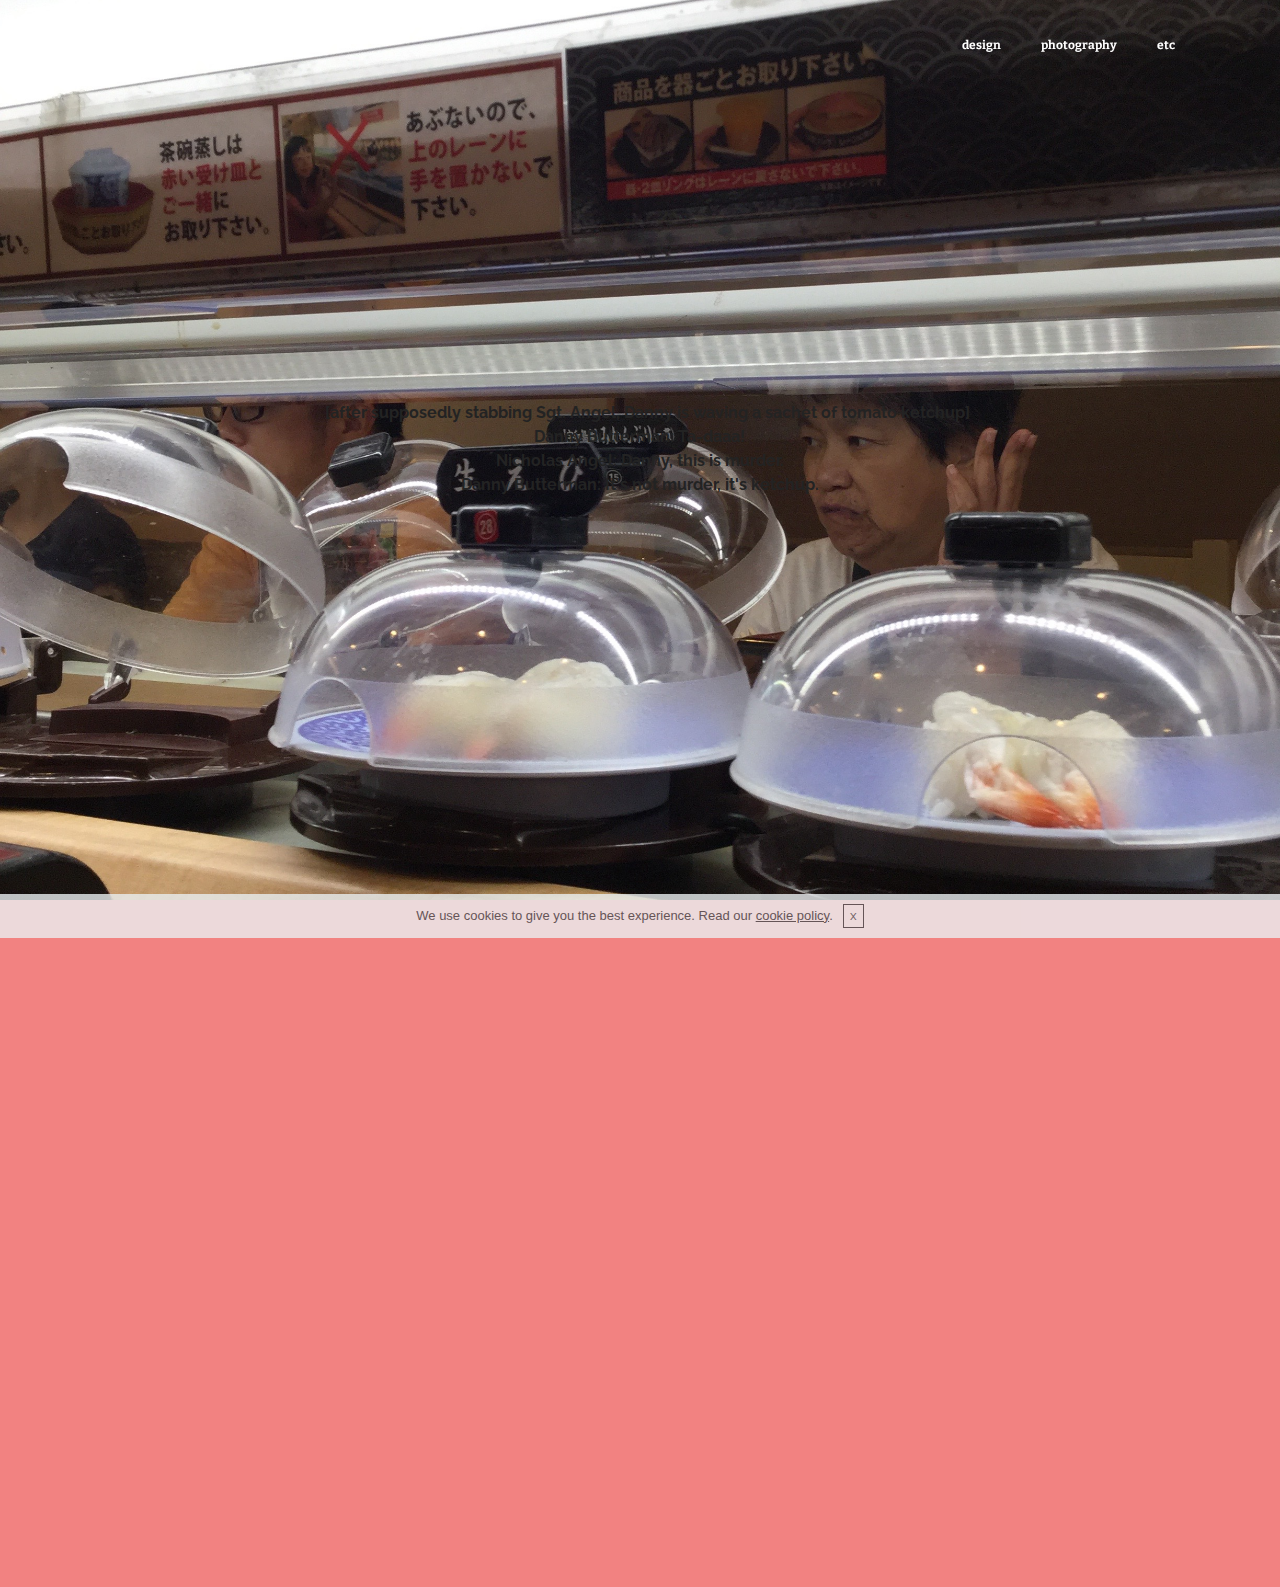
==== commit cc7c36e1: "create github pages" ====
--- a/index.html
+++ b/index.html
@@ -72,7 +72,7 @@
 
 </section>
 
-<section class="engine"><a rel="external" href="https://mobirise.com">Mobirise Web Page Creator</a></section><section class="mbr-section mbr-section-hero mbr-section-full mbr-after-navbar" id="header1-1" style="background-image: url(assets/images/img.jpg);">
+<section class="engine"><a rel="external" href="https://mobirise.com">Mobirise</a></section><section class="mbr-section mbr-section-hero mbr-section-full mbr-after-navbar" id="header1-1" style="background-image: url(assets/images/img.jpg);">
 
     
 
@@ -119,7 +119,7 @@
 
                     <form action="https://mobirise.com/" method="post" data-form-title="もしもし?">
 
-                        <input type="hidden" value="DJhbwl1qM3ygGa+uqH9MVsFdYoyUAjh7YGzi2FV5u8+3Rwepp1ixebB1UFyr6zWL9Fm8xIIxurKnYKQO5Hzf2mYtPZCdWOtJo4yyEir/I9VmoIyzA6ItgGgamf7VUkKf" data-form-email="true">
+                        <input type="hidden" value="eg6QiJa48RDPPbSYp8jLi7D83hx6UtrrFBHf1Vgoe+MPU56WBRNXHdGjC7LB811nNVgCBJI7rv4L+9Yu3fcJbX0hmiFCblYQ7qt8Ee0EcJCKwNz7MnoAMaSV375ML2/7" data-form-email="true">
 
                         <div class="row row-sm-offset">
 
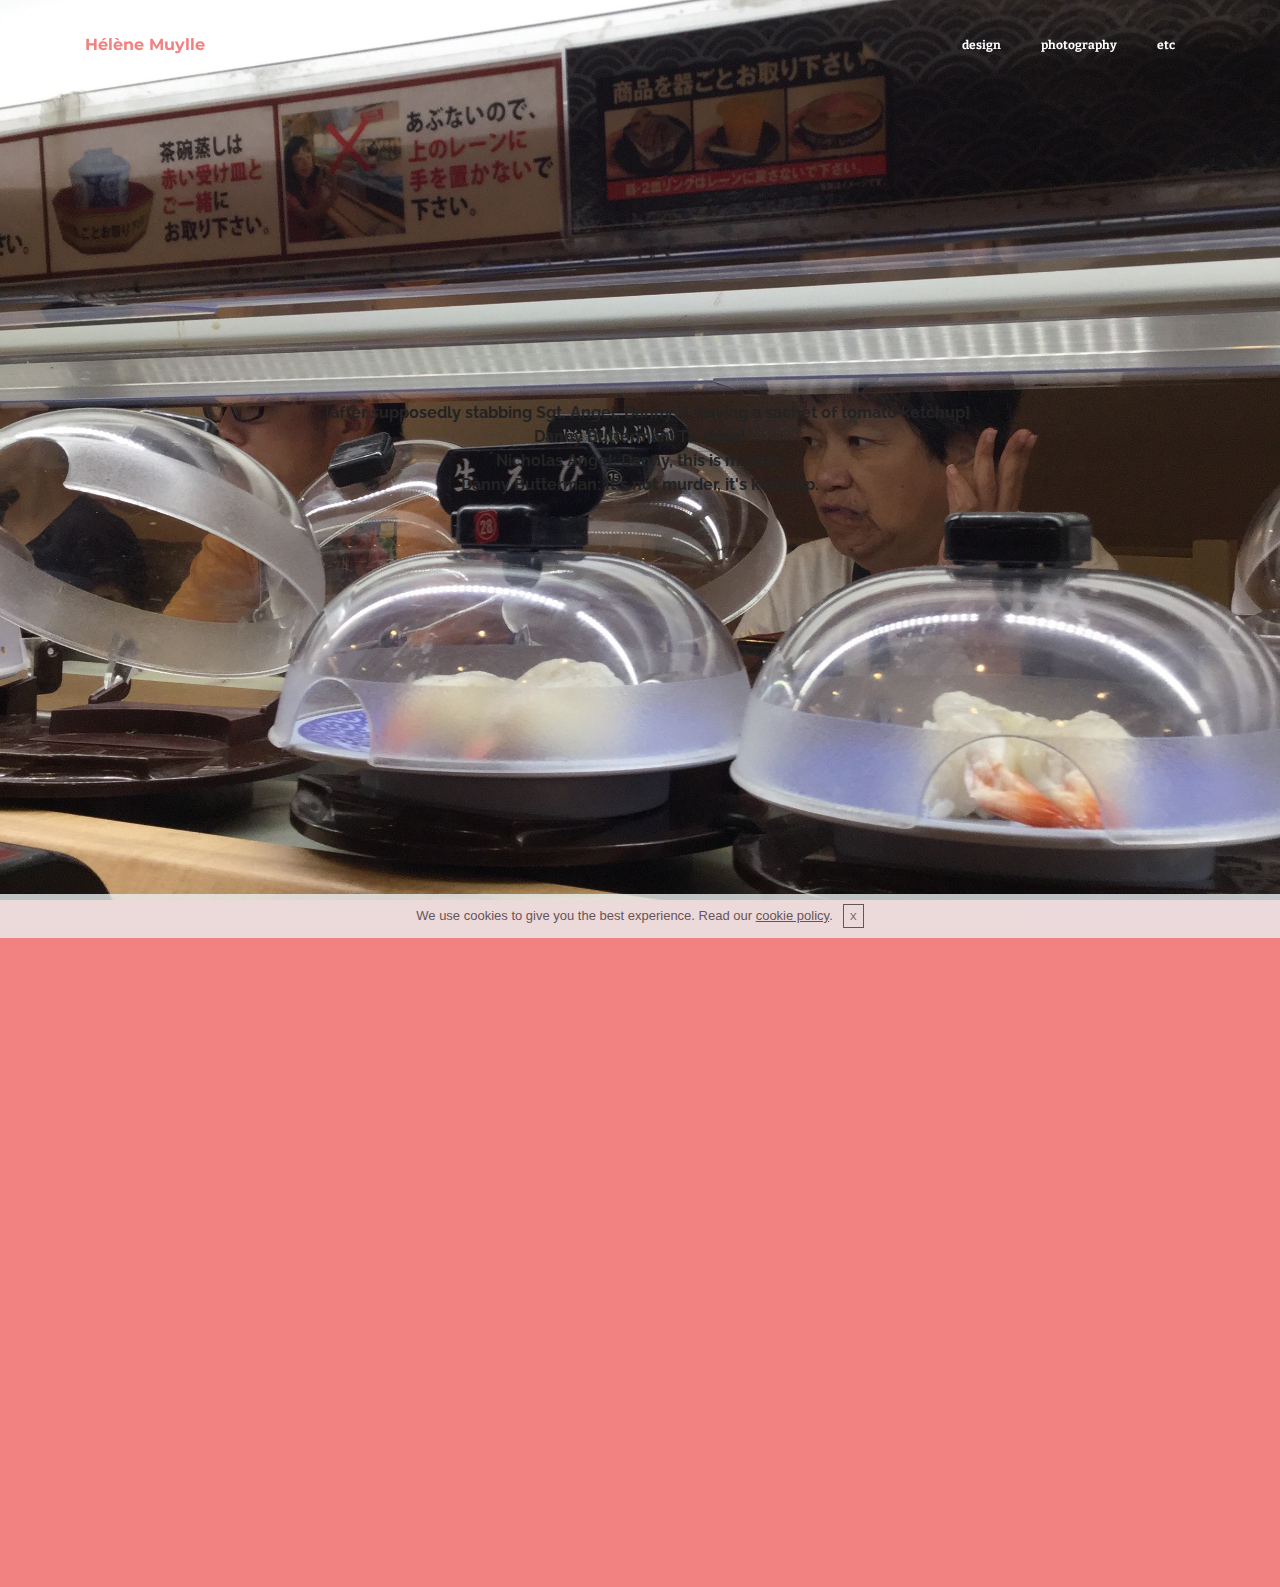
==== commit 52fc6690: "create github pages" ====
--- a/index.html
+++ b/index.html
@@ -49,7 +49,7 @@
 
                     <div class="navbar-brand">
                         
-                        <a class="navbar-caption text-white" href="index.html">Hélène Muylle</a>
+                        <a class="navbar-caption text-danger" href="index.html">Hélène Muylle</a>
                     </div>
 
                 </div>
@@ -72,7 +72,7 @@
 
 </section>
 
-<section class="engine"><a rel="external" href="https://mobirise.com">Mobirise</a></section><section class="mbr-section mbr-section-hero mbr-section-full mbr-after-navbar" id="header1-1" style="background-image: url(assets/images/img.jpg);">
+<section class="engine"><a rel="external" href="https://mobirise.com">https://mobirise.com/</a></section><section class="mbr-section mbr-section-hero mbr-section-full mbr-after-navbar" id="header1-1" style="background-image: url(assets/images/img.jpg);">
 
     
 
@@ -119,7 +119,7 @@
 
                     <form action="https://mobirise.com/" method="post" data-form-title="もしもし?">
 
-                        <input type="hidden" value="eg6QiJa48RDPPbSYp8jLi7D83hx6UtrrFBHf1Vgoe+MPU56WBRNXHdGjC7LB811nNVgCBJI7rv4L+9Yu3fcJbX0hmiFCblYQ7qt8Ee0EcJCKwNz7MnoAMaSV375ML2/7" data-form-email="true">
+                        <input type="hidden" value="nGxQ3LIZ6VyMy9vX3Ac2V4WGt7KmTU/dUUY4Sg8W088GIQji84x/l1BYBgWAcbhChAQa/pM3Civu1FxEeW0IQ7bIoQ6LqkTLR/LvpftJcKsHqPE4Yp4f8DTSTdKsIhLz" data-form-email="true">
 
                         <div class="row row-sm-offset">
 
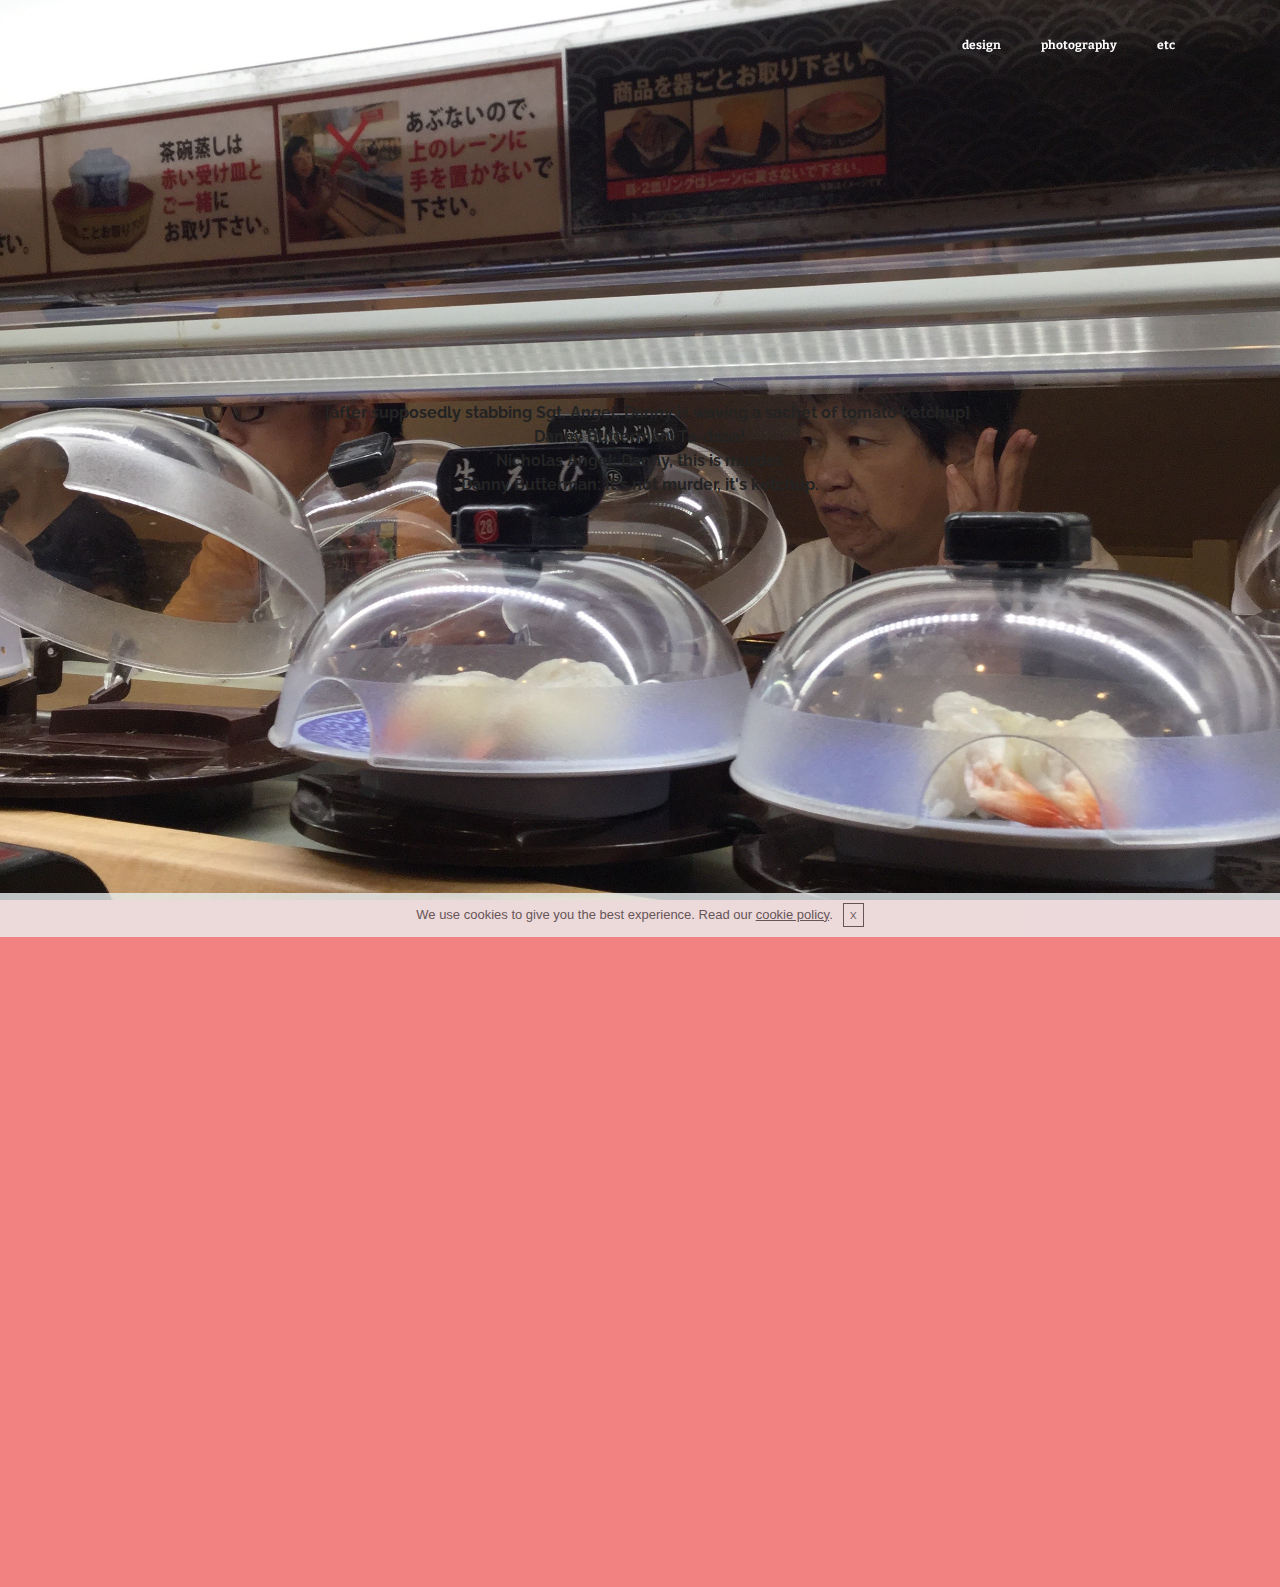
==== commit a5321c56: "create github pages" ====
--- a/index.html
+++ b/index.html
@@ -49,7 +49,7 @@
 
                     <div class="navbar-brand">
                         
-                        <a class="navbar-caption text-danger" href="index.html">Hélène Muylle</a>
+                        <a class="navbar-caption text-white" href="index.html">Hélène Muylle</a>
                     </div>
 
                 </div>
@@ -72,7 +72,7 @@
 
 </section>
 
-<section class="engine"><a rel="external" href="https://mobirise.com">https://mobirise.com/</a></section><section class="mbr-section mbr-section-hero mbr-section-full mbr-after-navbar" id="header1-1" style="background-image: url(assets/images/img.jpg);">
+<section class="engine"><a rel="external" href="https://mobirise.com">Mobirise</a></section><section class="mbr-section mbr-section-hero mbr-section-full mbr-after-navbar" id="header1-1" style="background-image: url(assets/images/img.jpg);">
 
     
 
@@ -119,7 +119,7 @@
 
                     <form action="https://mobirise.com/" method="post" data-form-title="もしもし?">
 
-                        <input type="hidden" value="nGxQ3LIZ6VyMy9vX3Ac2V4WGt7KmTU/dUUY4Sg8W088GIQji84x/l1BYBgWAcbhChAQa/pM3Civu1FxEeW0IQ7bIoQ6LqkTLR/LvpftJcKsHqPE4Yp4f8DTSTdKsIhLz" data-form-email="true">
+                        <input type="hidden" value="MmF4QeQe0k8ObOmB3Jei7YWpPKf6ZdY99woolaD5wrpXKqXyBAC93pK3s3ji91rrawz5oJTvQzhRQwmCARUzScbtrzBvjU5ZtlICe1YiRwgYhEek0m2J6TCKAycl7bit" data-form-email="true">
 
                         <div class="row row-sm-offset">
 
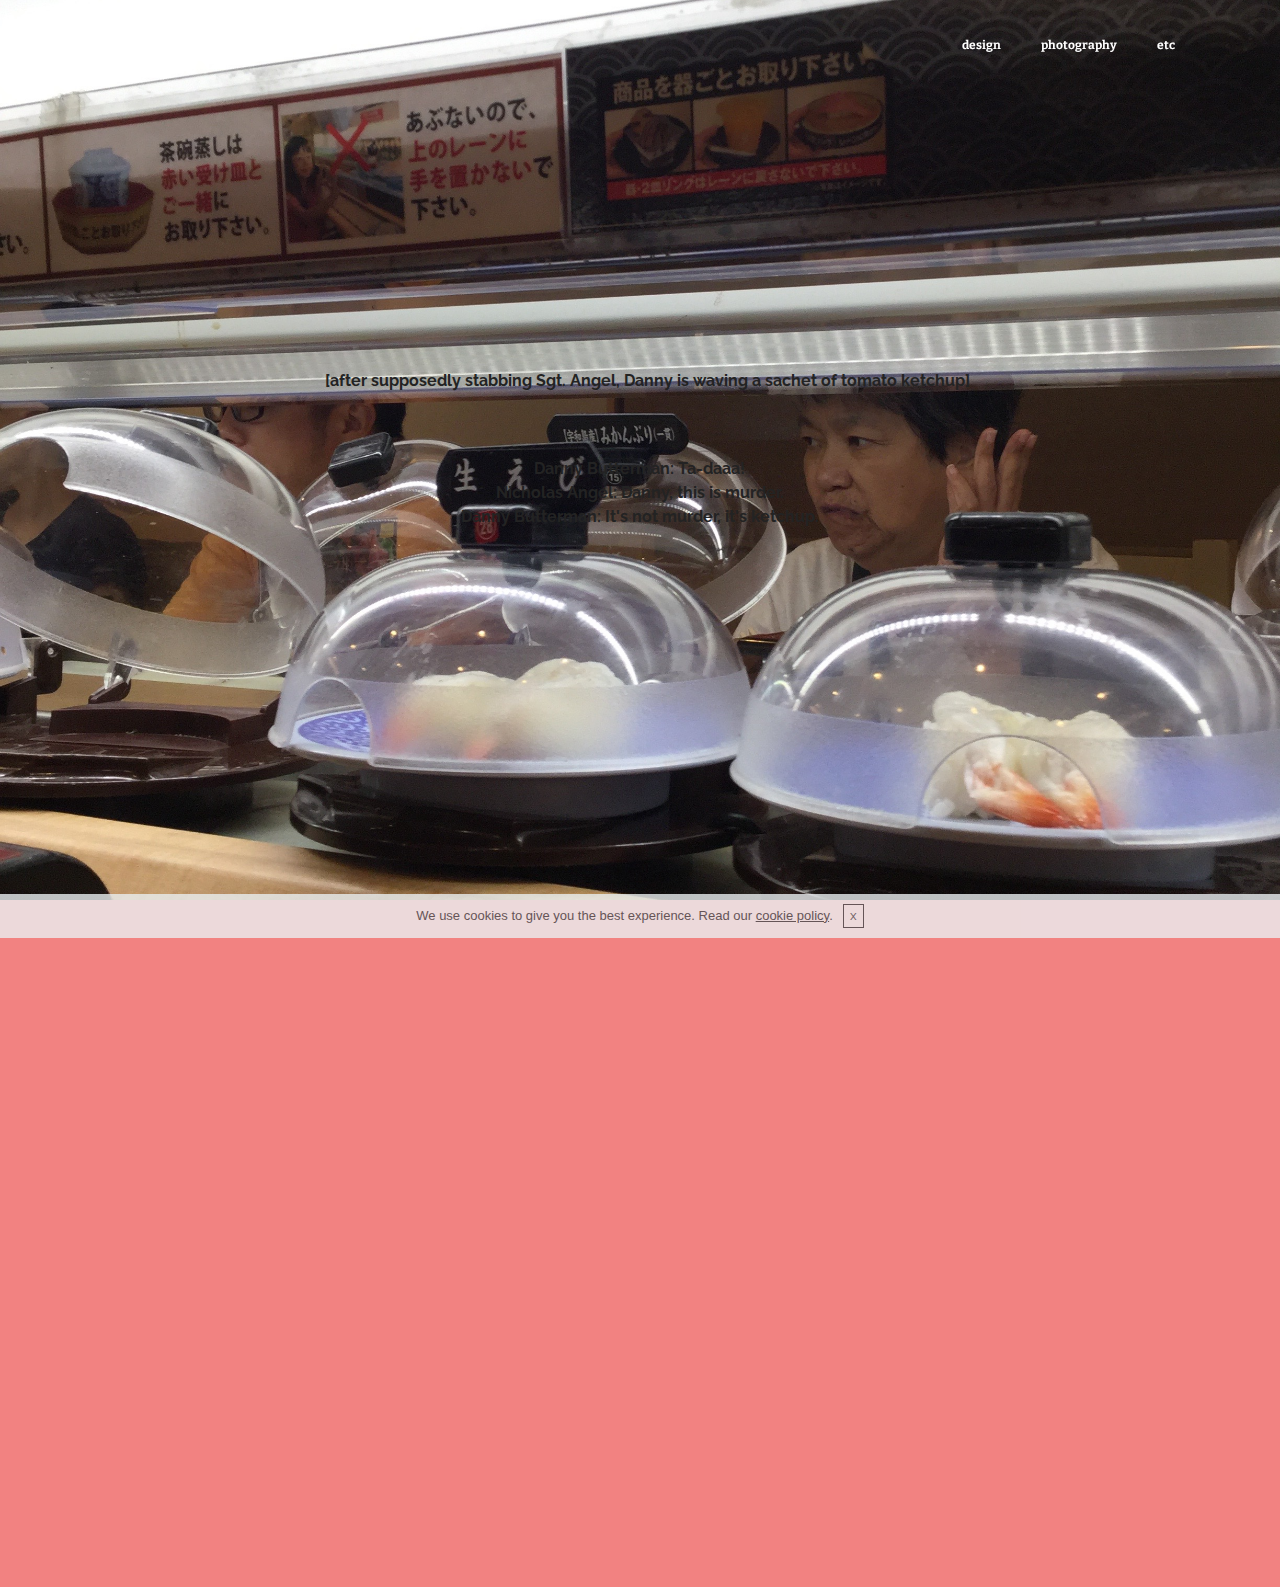
==== commit b1c6804c: "create github pages" ====
--- a/index.html
+++ b/index.html
@@ -72,7 +72,7 @@
 
 </section>
 
-<section class="engine"><a rel="external" href="https://mobirise.com">Mobirise</a></section><section class="mbr-section mbr-section-hero mbr-section-full mbr-after-navbar" id="header1-1" style="background-image: url(assets/images/img.jpg);">
+<section class="engine"><a rel="external" href="https://mobirise.com">mobirise.com</a></section><section class="mbr-section mbr-section-hero mbr-section-full mbr-after-navbar" id="header1-1" style="background-image: url(assets/images/img.jpg);">
 
     
 
@@ -83,7 +83,7 @@
                 <div class="mbr-section col-md-10 col-md-offset-1 text-xs-center">
 
                     <h1 class="mbr-section-title display-1"></h1>
-                    <p class="mbr-section-lead lead"></p><p>&nbsp;&nbsp;&nbsp;&nbsp;<strong>[after supposedly stabbing Sgt. Angel, Danny is waving a sachet of tomato ketchup]<br>Danny Butterman: Ta-daaa!<br>Nicholas Angel: Danny, this is murder.<br>Danny Butterman: It's not murder, it's ketchup.</strong><br></p><p></p>
+                    <p class="mbr-section-lead lead"></p><p><span style="font-style: normal;"><strong>&nbsp;&nbsp;&nbsp;&nbsp;[after supposedly stabbing Sgt. Angel, Danny is waving a sachet of tomato ketchup]</strong></span></p><span style="font-style: normal;"><strong><br></strong></span><p><span style="font-style: normal;"><strong><br>Danny Butterman: Ta-daaa!<br>Nicholas Angel: Danny, this is murder.<br>Danny Butterman: It's not murder, it's ketchup.</strong></span><br></p><p></p>
                     
                 </div>
             </div>
@@ -119,7 +119,7 @@
 
                     <form action="https://mobirise.com/" method="post" data-form-title="もしもし?">
 
-                        <input type="hidden" value="MmF4QeQe0k8ObOmB3Jei7YWpPKf6ZdY99woolaD5wrpXKqXyBAC93pK3s3ji91rrawz5oJTvQzhRQwmCARUzScbtrzBvjU5ZtlICe1YiRwgYhEek0m2J6TCKAycl7bit" data-form-email="true">
+                        <input type="hidden" value="ClBG40T4Mke7QsdS+1IKjBwYU9a86LSc/Twt2J/DR6n/qV2hgbCk7/b9Ll45YcSsVVSZZqQbAg7LcZ2afZnFBaFiTLubcmTSrVVkKJy8qhghuJsMKo2n9leAfrjo0dOs" data-form-email="true">
 
                         <div class="row row-sm-offset">
 
--- a/assets/mobirise/css/mbr-additional.css
+++ b/assets/mobirise/css/mbr-additional.css
@@ -2,6 +2,8 @@
 @import url(https://fonts.googleapis.com/css?family=Montserrat:400,700);
 @import url(https://fonts.googleapis.com/css?family=Lora:400,700);
 @import url(https://fonts.googleapis.com/css?family=Raleway:400,300,700);
+
+
 
 
 
@@ -418,6 +420,7 @@
 }
 #menu-0 .navbar-caption {
   color: #ffffff;
+  font-family: 'Bitter', serif;
 }
 #menu-0 .navbar-toggler {
   color: #ffffff;
@@ -482,7 +485,9 @@
   color: #b8312f;
 }
 #header1-1 .mbr-section-lead P {
-  color: #f28281;
+  color: #b8312f;
+  font-family: 'Bitter', serif;
+  font-size: 21px;
 }
 #form1-f .form-control-label {
   color: #232323;
